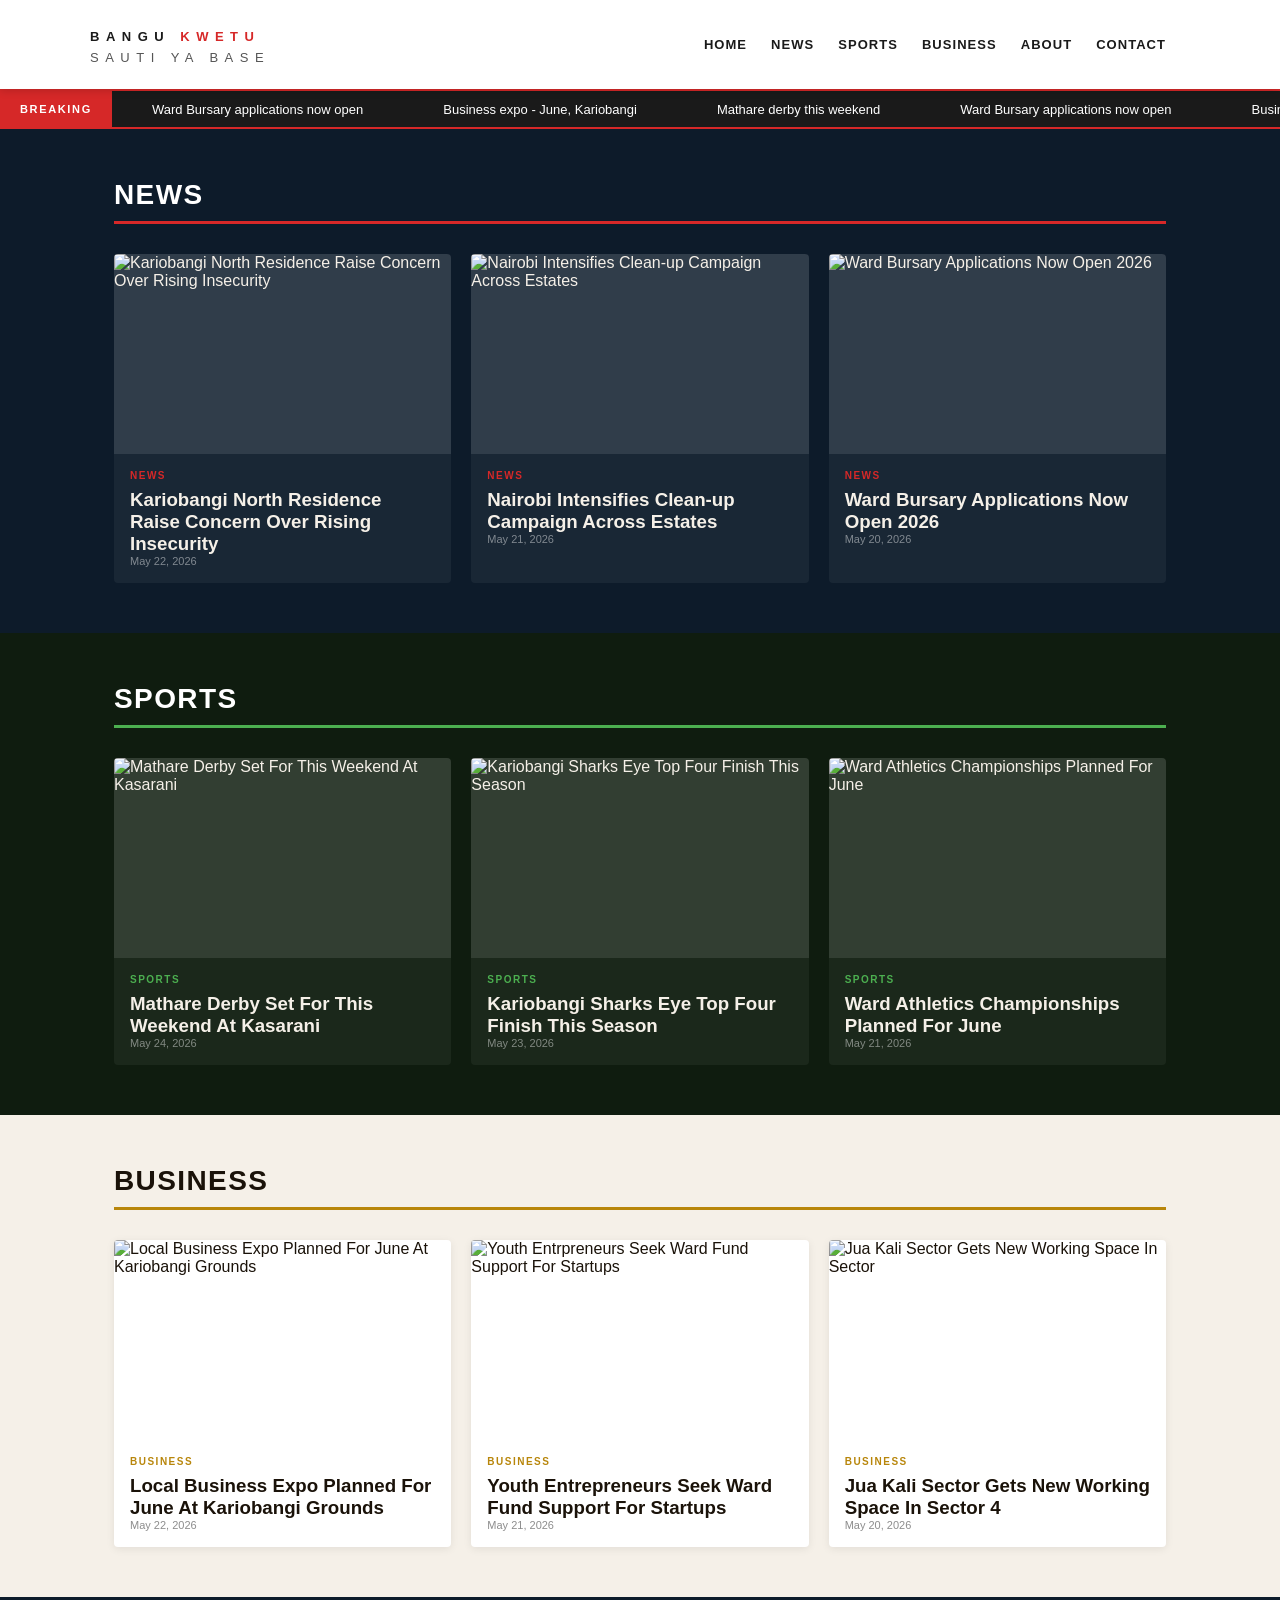
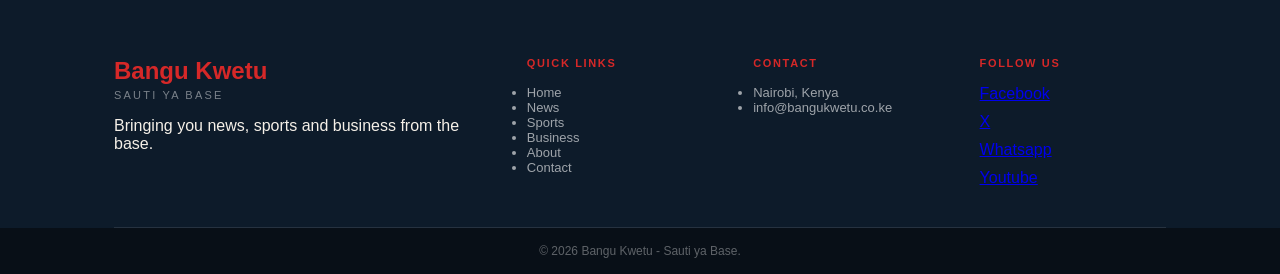
==== index.html @ c871481a "fix: ticker proper infinite scroll" ====
<!DOCTYPE html>
<html lang="en"
<head>
    <meta charset="UTF-8">
    <meta name="viewport" content="width=device-width, initial-scale=1.0">
    <title>Bangu Kwetu - Sauti ya Base</title>
    <link rel="preconnect" href="https://fonts.googleapsis.com">
    <link rel="preconnect" href="https://fonts.gstatic" crossorigin>
    <link href="https://fonts.google.com/css2?family=oswald:wght@400;600;700&family=IBM+plex+sans:wght@400;500;600&display=swap" rel="stylesheet">

    <link rel="stylesheet" href="style.css">
</head>
<body>
    <!-- HEADER -->
     <header class="bk-header">
        <div class="bk-container">
            <div class="bk-logo">
                <h1><span class="bk-logo-black">Bangu </span><span class="bk-logo-red">Kwetu</span></h1>
                <span class="bk-tagline">Sauti ya Base</span>
            </div>
            <button class="bk-hamburger" id="bk-hamburger">&#9776;</button>
            <nav class="bk-nav">
                <a href="#home">Home</a>
                <a href="#news">News</a>
                <a href="#sports">Sports</a>
                <a href="#business">Business</a>
                <a href="#about">About</a>
                <a href="#contact">Contact</a>
            </nav>
    </div>
        </header>
        <!-- TICKER -->
         <div id="bk-ticker-bar">
            <div id="bk-ticker-label">BREAKING</div>
            <div id="bk-ticker-track">
                <div id="bk-ticker-inner">
                    <span class="bk-tick-item"=>Ward Bursary applications now open</span>
                    <span class="bk-tick-item"=>Business expo - June, Kariobangi</span>
                    <span class="bk-tick-item"=>Mathare derby this weekend</span>
                </div>
            </div>
        </div>
        <!-- NEWS SECTION -->
         <section id="news" class="bk-section bk-section--news">
            <div class="bk-container">
                <h2 class="bk-section-title">News</h2>
                <div class="bk-card-grid">
                    <article class="bk-card">
                        <div class="bk-card-image">
                            <img src="images/news-1.jpg" alt="Kariobangi North Residence Raise Concern Over Rising Insecurity">
                        </div>   
                        <div class="bk-card-body">
                            <span class="bk-card-cat">News</span>
                            <h3 class="bk-card-title">Kariobangi North Residence Raise Concern Over Rising Insecurity</h3>
                            <p class="bk-card-date">May 22, 2026</p>
                        </div>
                    </article>
                    <article class="bk-card">
                        <div class="bk-card-image">
                            <img src="images/news-2.jpg" alt="Nairobi Intensifies Clean-up Campaign Across Estates">
                        </div>   
                        <div class="bk-card-body">
                            <span class="bk-card-cat">News</span>
                            <h3 class="bk-card-title">Nairobi Intensifies Clean-up Campaign Across Estates</h3>
                            <p class="bk-card-date">May 21, 2026</p>
                        </div>
                    </article>
                        <article class="bk-card">
                            <div class="bk-card-image">
                                <img src="images/news-3.jpg" alt="Ward Bursary Applications Now Open 2026">
                            </div>   
                            <div class="bk-card-body">
                                <span class="bk-card-cat">News</span>
                                <h3 class="bk-card-title">Ward Bursary Applications Now Open 2026</h3>
                                <p class="bk-card-date">May 20, 2026</p>
                            </div>
                        </article>
                    </div>
                </div>
            </section>
            <!-- SPORTS SECTION -->
            <section id="sports" class="bk-section bk-section--sports">
                <div class="bk-container">
                    <h2 class="bk-section-title">Sports</h2>
                    <div class="bk-card-grid">
                     <article class="bk-card">
                        <div class="bk-card-image">
                           <img src="images/sports-1.jpg" alt="Mathare Derby Set For This Weekend At Kasarani">
                        </div>    
                        <div class="bk-card-body">
                            <span class="bk-card-cat">Sports</span>
                            <h3 class="bk-card-title">Mathare Derby Set For This Weekend At Kasarani</h3>
                            <p class="bk-card-date">May 24, 2026</p>
                        </div>
                    </article>
                            <article class="bk-card">
                                <div class="bk-card-image">
                                    <img src="images/sports-2.jpg" alt="Kariobangi Sharks Eye Top Four Finish This Season">
                                </div>    
                                <div class="bk-card-body">
                                    <span class="bk-card-cat">Sports</span>
                                    <h3 class="bk-card-title">Kariobangi Sharks Eye Top Four Finish This Season</h3>
                                    <p class="bk-card-date">May 23, 2026</p>
                                </div>
                            </article>
                                <article class="bk-card">
                                    <div class="bk-card-image">
                                        <img src="images/sports-3.jpg" alt="Ward Athletics Championships Planned For June">
                                    </div>    
                                    <div class="bk-card-body">
                                        <span class="bk-card-cat">Sports</span>
                                        <h3 class="bk-card-title">Ward Athletics Championships Planned For June</h3>
                                        <p class="bk-card-date">May 21, 2026</p>
                                    </div>
                                </article>
                            </div>
                        </div>
                    </section>
                    <!-- BUSINESS SECTION -->
                    <section id="business" class="bk-section bk-section--business">
                        <div class="bk-container">
                            <h2 class="bk-section-title">Business</h2>
                            <div class="bk-card-grid">
                                <article class="bk-card">
                                    <div class="bk-card-image">
                                        <img src="images/business-1.jpg" alt="Local Business Expo Planned For June At Kariobangi Grounds">
                                    </div>    
                                    <div class="bk-card-body">
                                        <span class="bk-card-cat">Business</span>
                                        <h3 class="bk-card-title">Local Business Expo Planned For June At Kariobangi Grounds</h3>
                                        <p class="bk-card-date">May 22, 2026</p>
                                    </div>
                                </article>
                                <article class="bk-card">
                                    <div class="bk-card-image">
                                        <img src="images/business-2.jpg" alt="Youth Entrpreneurs Seek Ward Fund Support For Startups">
                                    </div>    
                                    <div class="bk-card-body">
                                        <span class="bk-card-cat">Business</span>
                                        <h3 class="bk-card-title">Youth Entrepreneurs Seek Ward Fund Support For Startups</h3>
                                        <p class="bk-card-date">May 21, 2026</p>
                                    </div>
                                </article>
                                <article class="bk-card">
                                    <div class="bk-card-image">
                                        <img src="images/business-3.jpg" alt="Jua Kali Sector Gets New Working Space In Sector">
                                    </div>    
                                    <div class="bk-card-body">
                                        <span class="bk-card-cat">Business</span>
                                        <h3 class="bk-card-title">Jua Kali Sector Gets New Working Space In Sector 4</h3>
                                        <p class="bk-card-date">May 20, 2026</p>
                                    </div>
                                </article>
                            </div>
                        <div>
                    </section>
                    <!-- F00TER -->
                    <footer class="bk-footer">
                        <div class="bk-container">
                            <div class="bk-footer-grid">
                                <div class="bk-footer-col">
                                    <h3 class="bk-footer-logo">Bangu Kwetu</h3>
                                    <p class="bk-footer-tagline">Sauti ya Base</p>
                                    <p class="bk-footer-about">Bringing you news, sports and business from the base.</p>
                                </div>
                                <div class="bk-footer-col">
                                    <h4 class="bk-footer-heading">Quick Links</h4>
                                    <ul class="bk-footer-links">
                                        <li><a href="#">Home</a></li>
                                        <li><a href="#">News</a></li>
                                        <li><a href="#">Sports</a></li>
                                        <li><a href="#">Business</a></li>
                                        <li><a href="#">About</a></li>
                                        <li><a href="#">Contact</a></li>
                                    </ul>
                                    </div>
                                    <div class="bk-footer-col">
                                        <h4 class="bk-footer-heading">Contact</h4>
                                        <ul class="bk-footer-links">
                                            <li>Nairobi, Kenya</li>
                                            <li>info@bangukwetu.co.ke</li>
                                        <ul>
                                    </div>
                                    <div class="bk-footer-col">
                                        <h4 class="bk-footer-heading">Follow Us</h4>
                                        <div class="bk-social-links">
                                            <a href="#" class="bk-social">Facebook</a>
                                            <a href="#" class="bk-social">X</a>
                                            <a href="#" class="bk-social">Whatsapp</a>
                                            <a href="#" class="bk-social">Youtube</a>
                                        </div>
                                    </div>
                                </div>
                            </div>
                            <div class="bk-footer-bottom">
                                <div class="bk-container">
                                    <p>&copy; 2026 Bangu Kwetu - Sauti ya Base.</p>
                                </div>
                            </div>
                        </footer>
                        <script>
                        const btn = document.getElementById('bk-hamburger');
                        const nav = document.querySelector('.bk-nav');
                        btn.addEventListener('click', function() {
                            nav.classList.toggle('active');
                        });
                        nav.querySelectorAll('a').forEach(function(link) {
                            link.addEventListener('click', function() {
                                nav.classList.remove('active');
                            });
                        });          
                        </script>
                        <script>
                            const inner = document.getElementById('bk-ticker-inner');
                            inner.innerHTML = inner.innerHTML + inner.innerHTML;
                        </script>
                    </body>
                 </html>
---- style.css ----
* {
    margin: 0;
    padding: 0;
    box-sizing: border-box;
}
body {
    font-family: 'IBM Plex Sans', sans-serif;
    color: #1a1a1a;
}
.bk-container {
    max-width: 1100px;
    margin: 0 auto;
    padding: 0 24px;
}
/* HEADER */
.bk-header {
    background: #ffffff;
    padding: 16px 0 !important;
    padding-left: 0 !important;
    position: sticky;
    top: 0;
    z-index: 100;
    box-shadow: 0 2px 8px rgba(0,0,0,0.15);
    width: 100%;
    min-height: 80px;
}
.bk-header .bk-container {
    display: flex !important;
    flex-direction: row;
    justify-content: space-between !important;
    align-items: center !important;
    width: 100% !important;
    padding-left: 0 !important; 
}
.bk-logo {
    display: flex;
    flex-direction: column;
    align-items: flex-start;
}
.bk-logo h1 {
    font-size: 28px;
    font-weight: 900;
    letter-spacing: 0.02em; 
    font-family: 'Oswald', sans-serif;
    white-space: nowrap;
}
.bk-logo h1 span {
    display: inline;
}
.bk-logo h1 .bk-logo-black {
    color: #1a1a1a;
}
.bk-logo h1 .bk-logo-red {
    color: #D62828
}
.bk-logo span {
    font-size: 13px;
    letter-spacing: 0.5em;
    text-transform: uppercase;
    color: #555555;
    display: block;
    margin-top: 2px;
    margin-bottom: 8px;
}
.bk-nav {
    display: flex;
    gap: 24px;
}
.bk-nav a {
    text-decoration: none;
    color: #1a1a1a;
    font-size: 13px;
    font-weight: 600;
    text-transform: uppercase;
    letter-spacing: 0.08em;
}
.bk-nav a:hover {
    color: #D62828;
}
.bk-hamburger {
    display: none;
    color: #D62828;
}
/* TICKER */
#bk-ticker-bar {
    display: flex;
    align-items: stretch;
    height: 40px;
    background: #1a1a1a;
    border-top: 2px solid #D62828;
    border-bottom: 2px solid #D62828;
    overflow: hidden;
    position: relative;
    max-width: 100vw;  
}
#bk-ticker-label {
    flex-shrink: 0;
    display: flex;
    align-items: center;
    padding: 0 20px;
    background: #D62828;
    color: #ffffff;
    font-size: 11px;
    font-weight: 900;
    letter-spacing: 0.15em;

    text-transform: uppercase;
}
#bk-ticker-track {
    flex: 1;
    overflow: hidden;
    min-width: 0;
}
#bk-ticker-inner {
    display: flex;
    align-items: center;
    height: 100%;
    white-space: nowrap;
    will-change: transform;
    animation: bk-scroll 20s linear infinite;
}
.bk-tick-item {
    color: #ffffff;
    font-size: 13px;
    padding: 0 40px;
}
@keyframes bk-scroll {
    from { transform: translateX(0); }
    to { transform: translateX(-100%); }
}
/* SECTIONS */
.bk-section {
    padding: 50px 0;
}
.bk-section-title {
    font-size: 28px;
    font-weight: 700;
    text-transform: uppercase;
    letter-spacing: 0.05em;
    margin-bottom: 30px;
    padding-bottom: 10px;
    border-bottom: 3px solid #D62828;
    color: #ffffff;
    font-family: 'Oswald', sans-serif;
}
/* NEWS */
.bk-section--news  {
    background: #0D1B2A;
    color: #F5F0E8;
}
/* SPORTS */
.bk-section--sports {
    background: #0F1C0F;
    color: #F5F0E8;
}
.bk-section--sports .bk-section-title {
    border-bottom: 3px solid #4CAF50;
}
.bk-section--sports .bk-card-cat {
    color: #4CAF50;
}
/* BUSINESS */
.bk-section--business {
    background: #F5F0E8;
    color: #1A1209;
}
.bk-section--business .bk-section-title {
    border-bottom: 3px solid #B8860B;
    color: #1A1209;
}
.bk-section--business .bk-card-cat {
    color: #B8860B;
}
.bk-section--business .bk-card-title {
    color: #1A1209;
}
 .bk-section--business .bk-card-date {
    color: rgba(0,0,0,0.45);
 }
 .bk-section--business .bk-card {
    background: #ffffff;
    box-shadow: 0 2px 8px rgba(0,0,0,0.08);
 }
 /* CARDS */
 .bk-card-grid {
    display: grid;
    grid-template-columns:  repeat(3, 1fr);
    gap: 20px;
 }
 .bk-card {
    background: rgba(255,255,255,0.05);
    border-radius: 4px;
    overflow: hidden;
    transition: transform 0.2s ease;
 }
 .bk-card:hover {
    transform: translate(-4px);
 }
 .bk-card-image {
    height:160px;
    background: rgba(255,255,255,0.1);
    overflow: hidden;
 }
 .bk-card-image {
    width: 100%;
    height: 200px;
    object-fit: cover;
    display: block;
 }
 
 .bk-card-body {
    padding: 16px;
 }
 .bk-card-cat {
    font-size: 10px;
    font-weight: 700;
    letter-spacing: 0.15em;
    text-transform: uppercase;
    color: #D62828;
    display: block;
    margin-bottom: 8px;
 }
 .bk-card-date {
    font-size: 11px;
    color: rgba(255,255,255,0.45);
 }
 body {
    font-family: 'IBM Plex Sans', sans-serif;
    color: #1a1a1a;
    overflow-x: hidden;
 }
 /* FOOTER */
 .bk-footer {
    background: #0D1B2A;
    color: #F5F0E8;
    padding: 60px 0 0;
 }
 .bk-footer-grid {
    display: grid;
    grid-template-columns: 2fr 1fr 1fr 1fr;
    gap: 40px;
    padding-bottom: 40px;
    border-bottom: 1px solid rgba(255,255,255,0.1);
 }
 .bk-footer-logo {
    font-size: 24px;
    font-weight: 900;
    color: #D62828;
    margin-bottom: 4px;
    font-family: 'Oswald', sans-serif;
 }
 .bk-footer-tagline {
    font-size: 11px;
    letter-spacing: 0.2em;
    text-transform: uppercase;
    color: rgba(255,255,255,0.45);
    margin-bottom: 16px;
 }
 .bk-footer-heading {
    font-size: 11px;
    font-weight: 700;
    letter-spacing: 0.15em;
    text-transform: uppercase;
    color: #D62828;
    margin-bottom: 16px;
 }
 bk-footer-links {
    list-style: none;
    display: flex;
    flex-direction: column;
    gap: 10px;
 }
 .bk-footer-links li {
    font-size: 13px;
    color: rgba(255,255,255,0.6);
 }
 .bk-footer-links a {
    text-decoration: none;
    color: rgba(255,255,255,0.6);
 }
 .bk-footer-links a:hover {
    color:  #D62828;
 }
 .bk-social-links {
    display: flex;
    flex-direction: column;
    gap: 10px;
    margin-top: 16px;
 }
 .bk-social:hover {
    color: #D62828;
 }
 .bk-footer-bottom {
    background: #080f17;
    padding: 16px 0;
 }
 .bk-footer-bottom p {
    font-size: 12px;
    color: rgba(255,255,255,0.35);
    text-align: center;
 }
 /* MOBILE */
 @media (max-width: 768px) {
    .bk-header .bk-container {
        flex-direction: row !important;
        align-items: center !important;
        flex-wrap: wrap !important;
        gap: 0 !important;
    }
    .bk-logo {
        align-items: flex-start;
    }
    .bk-hamburger {
        display: block;
        background: none;
        border: none;
        font-size: 24px;
        cursor: pointer;
        margin-left: auto;
        padding: 4px 12px;
        color: #D62828;
    }
    .bk-nav {
        display: none;
        width: 100%;
        flex-wrap: wrap;
        gap: 12px;
        transition: all 0.3s ease;
    }
    .bk-nav.active {
        display: flex !important;
        flex-direction: column;
        padding: 12px 0 12px 16px;
        gap: 16px;
        background: #ffffff;
        width: 100%;
    }
    .bk-container {
        padding: 0 16px !important;
        width: 100%;
    }
    #bk-ticker-bar  {
        width: 100vw;
        max-width: 100%;
        overflow: hidden;
    }
    #bk-ticker-track {
        overflow: hidden;
        max-width: 100%;
    }
    #bk-ticker-inner {
        animation-duration: 12s;
        will-change: transform;
    }
    .bk-tick-item {
        font-size: 11px;
        padding: 0 15px;
    }
    html, body {
        overflow-x: hidden;
        width: 100%;
    }
    .bk-header {
        padding-left: 0 !important;
        padding-right: 0 !important;
    }
    .bk-container {
        padding: 0 16px !important;
        width: 100% !important;
        box-sizing: border-box !important;
    }
    .bk-card-grid {
        grid-template-columns: 1fr;
    }
    .bk-footer-grid {
        grid-template-columns: 1fr;
    }
    .bk-section-titles {
        font-size: 22px;
    }
}
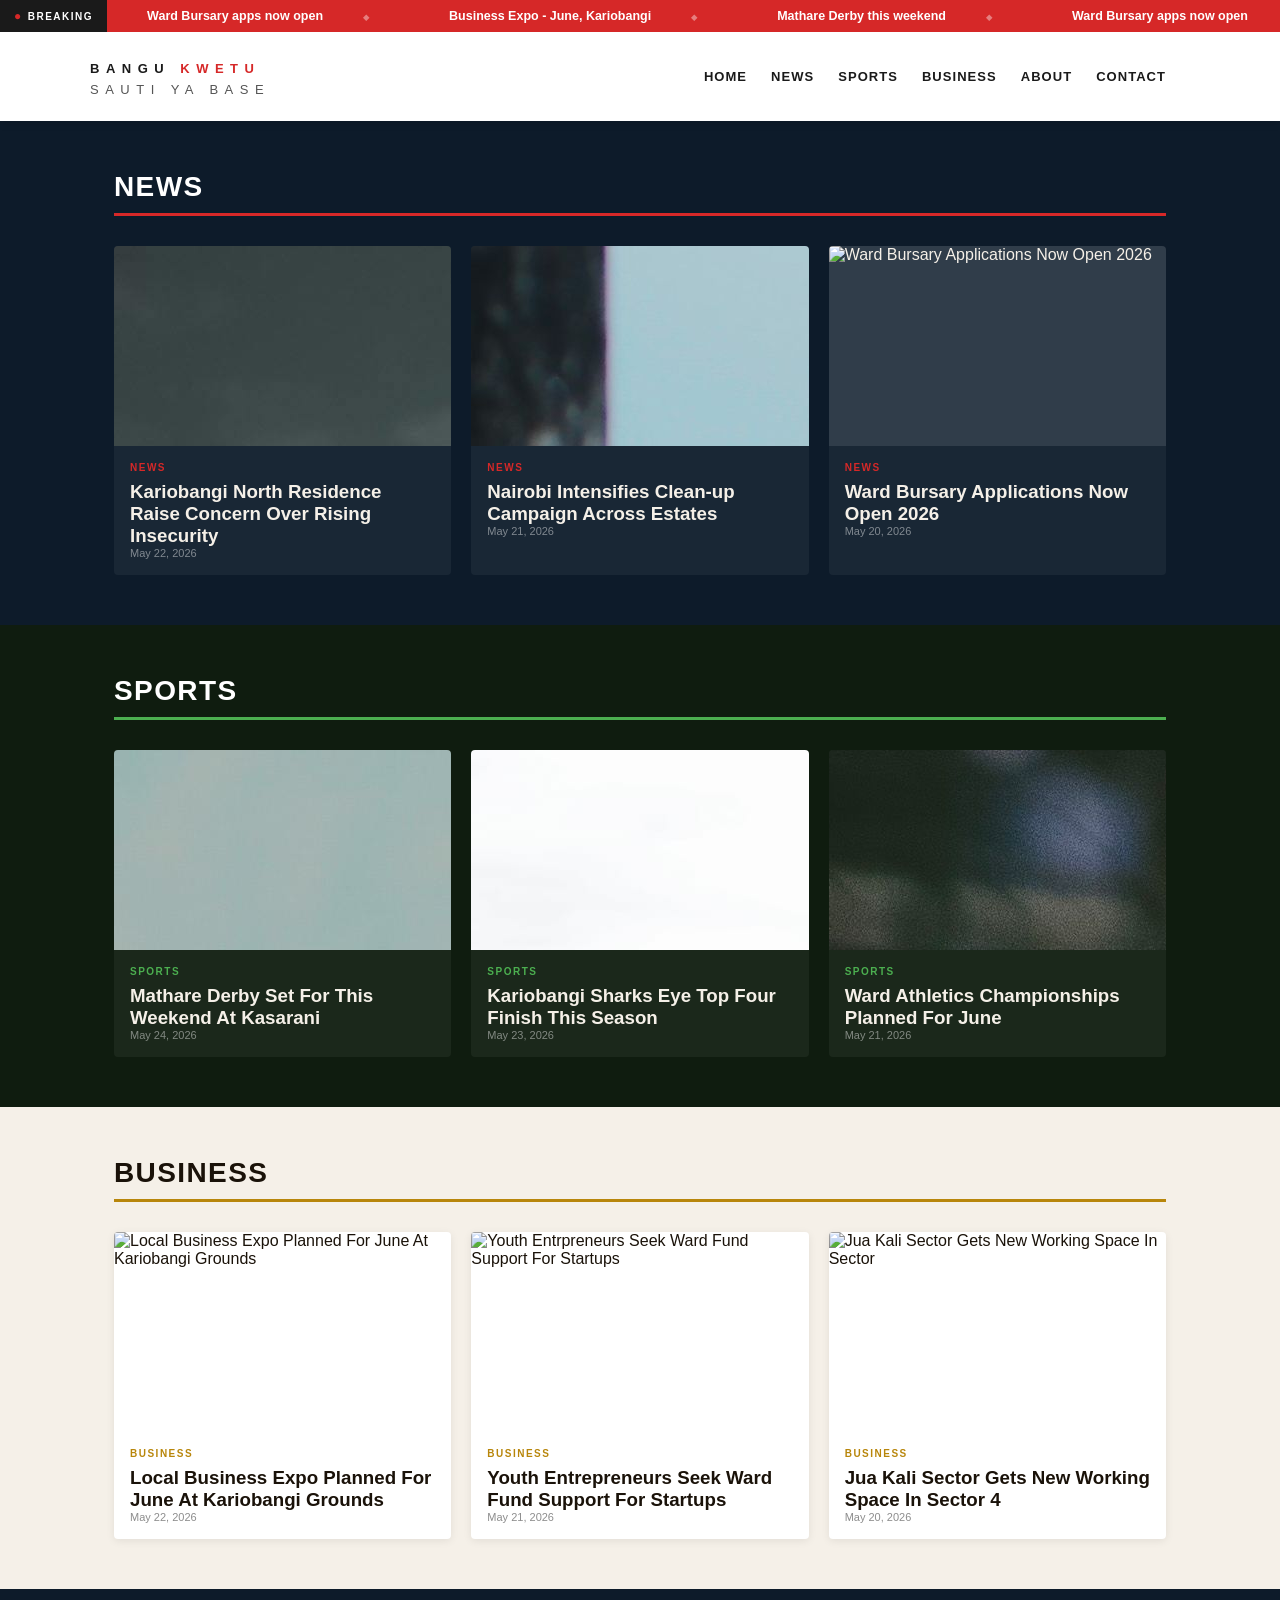
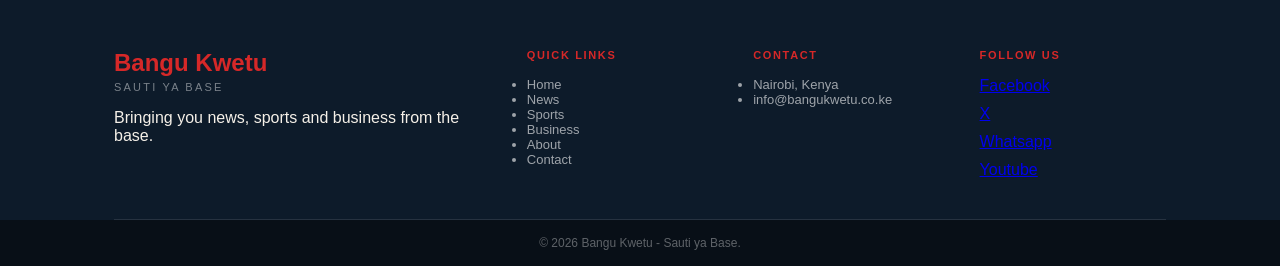
==== commit 24f5411d: "Move ticker above header, fix scroll animation" ====
--- a/index.html
+++ b/index.html
@@ -11,6 +11,22 @@
     <link rel="stylesheet" href="style.css">
 </head>
 <body>
+    <!-- TICKER -->
+<div id="bk-ticker-bar">
+    <div id="bk-ticker-label">
+        <span id="bk-ticker-dot">●</span> BREAKING
+    </div>
+    <div id="bk-ticker-track">
+        <div id="bk-ticker-inner">
+            <span class="bk-tick-item">Ward Bursary apps now open</span>
+            <span class="bk-tick-item">Business Expo - June, Kariobangi</span>
+            <span class="bk-tick-item">Mathare Derby this weekend</span>
+            <span class="bk-tick-item">Ward Bursary apps now open</span>
+            <span class="bk-tick-item">Business Expo - June, Kariobangi</span>
+            <span class="bk-tick-item">Mathare Derby this weekend</span>
+        </div>
+    </div>
+</div>
     <!-- HEADER -->
      <header class="bk-header">
         <div class="bk-container">
@@ -29,17 +45,6 @@
             </nav>
     </div>
         </header>
-        <!-- TICKER -->
-         <div id="bk-ticker-bar">
-            <div id="bk-ticker-label">BREAKING</div>
-            <div id="bk-ticker-track">
-                <div id="bk-ticker-inner">
-                    <span class="bk-tick-item"=>Ward Bursary applications now open</span>
-                    <span class="bk-tick-item"=>Business expo - June, Kariobangi</span>
-                    <span class="bk-tick-item"=>Mathare derby this weekend</span>
-                </div>
-            </div>
-        </div>
         <!-- NEWS SECTION -->
          <section id="news" class="bk-section bk-section--news">
             <div class="bk-container">
@@ -210,10 +215,6 @@
                             });
                         });          
                         </script>
-                        <script>
-                            const inner = document.getElementById('bk-ticker-inner');
-                            inner.innerHTML = inner.innerHTML + inner.innerHTML;
-                        </script>
                     </body>
                  </html>
 
--- a/style.css
+++ b/style.css
@@ -18,7 +18,7 @@
     padding: 16px 0 !important;
     padding-left: 0 !important;
     position: sticky;
-    top: 0;
+    top: 32px;
     z-index: 100;
     box-shadow: 0 2px 8px rgba(0,0,0,0.15);
     width: 100%;
@@ -84,49 +84,66 @@
 /* TICKER */
 #bk-ticker-bar {
     display: flex;
-    align-items: stretch;
-    height: 40px;
-    background: #1a1a1a;
-    border-top: 2px solid #D62828;
-    border-bottom: 2px solid #D62828;
+    align-items: center;
+    height: 32px;
+    background: #D62828;
     overflow: hidden;
-    position: relative;
-    max-width: 100vw;  
+    position: sticky;
+    top: 0;
+    z-index: 200;
+    width: 100%;
 }
 #bk-ticker-label {
     flex-shrink: 0;
     display: flex;
     align-items: center;
-    padding: 0 20px;
-    background: #D62828;
+    gap: 5px;
+    padding: 0 14px;
+    background: #1a1a1a;
     color: #ffffff;
-    font-size: 11px;
+    font-size: 10px;
     font-weight: 900;
     letter-spacing: 0.15em;
-
-    text-transform: uppercase;
+    text-transform: uppercase;
+    height: 100%;
+    white-space: nowrap;
+}
+#bk-ticker-dot {
+    color: #D62828;
+    font-size: 12px;
 }
 #bk-ticker-track {
     flex: 1;
     overflow: hidden;
-    min-width: 0;
+    height: 100%;
+    display: flex;
+    align-items: center;
 }
 #bk-ticker-inner {
-    display: flex;
+    display: inline-flex;
     align-items: center;
-    height: 100%;
     white-space: nowrap;
-    will-change: transform;
-    animation: bk-scroll 20s linear infinite;
+    animation: bk-scroll 25s linear infinite;
+}
+#bk-ticker-inner:hover {
+    animation-play-state: paused;
 }
 .bk-tick-item {
+    display: inline-block;
     color: #ffffff;
-    font-size: 13px;
+    font-size: 12.5px;
+    font-weight: 600;
     padding: 0 40px;
+}
+.bk-tick-item::after {
+    content: '◆';
+    margin-left: 40px;
+    opacity: 0.4;
+    font-size: 8px;
 }
 @keyframes bk-scroll {
     from { transform: translateX(0); }
-    to { transform: translateX(-100%); }
+    to   { transform: translateX(-50%); }
 }
 /* SECTIONS */
 .bk-section {
@@ -339,23 +356,6 @@
         padding: 0 16px !important;
         width: 100%;
     }
-    #bk-ticker-bar  {
-        width: 100vw;
-        max-width: 100%;
-        overflow: hidden;
-    }
-    #bk-ticker-track {
-        overflow: hidden;
-        max-width: 100%;
-    }
-    #bk-ticker-inner {
-        animation-duration: 12s;
-        will-change: transform;
-    }
-    .bk-tick-item {
-        font-size: 11px;
-        padding: 0 15px;
-    }
     html, body {
         overflow-x: hidden;
         width: 100%;
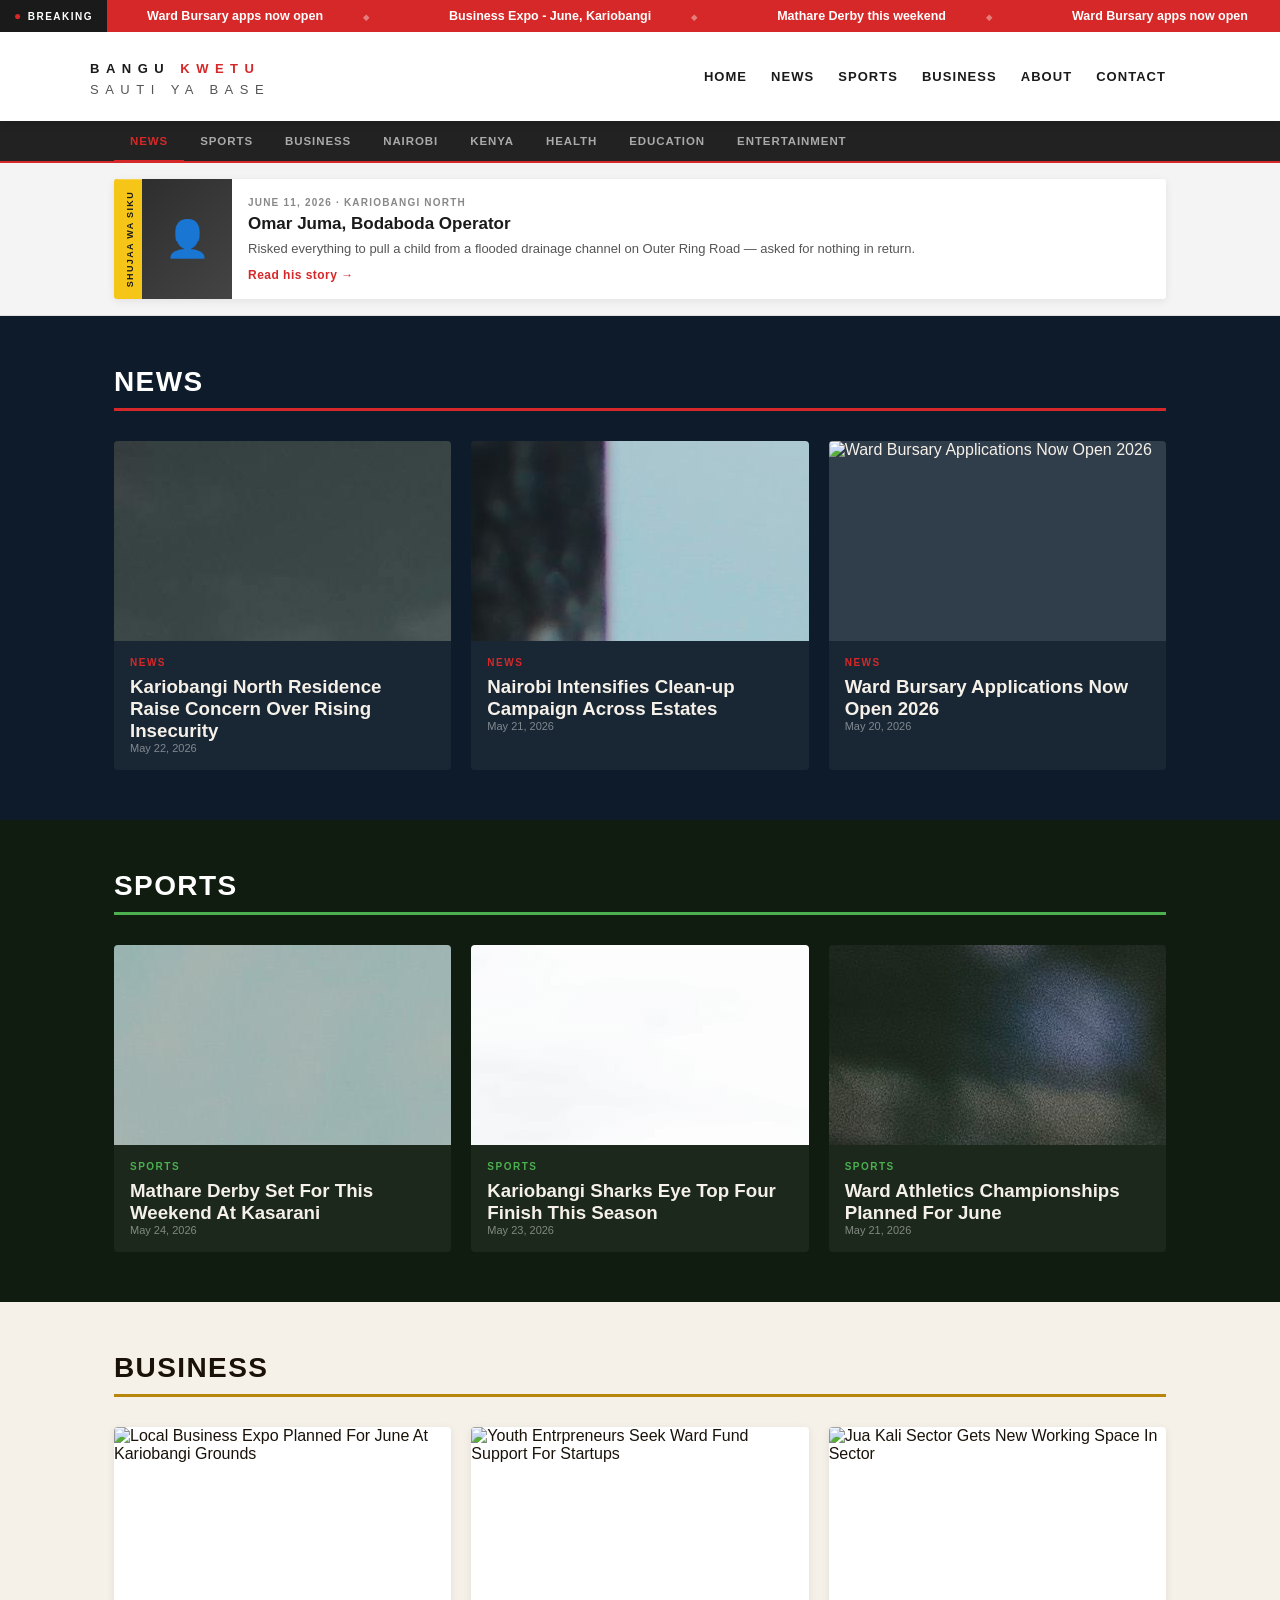
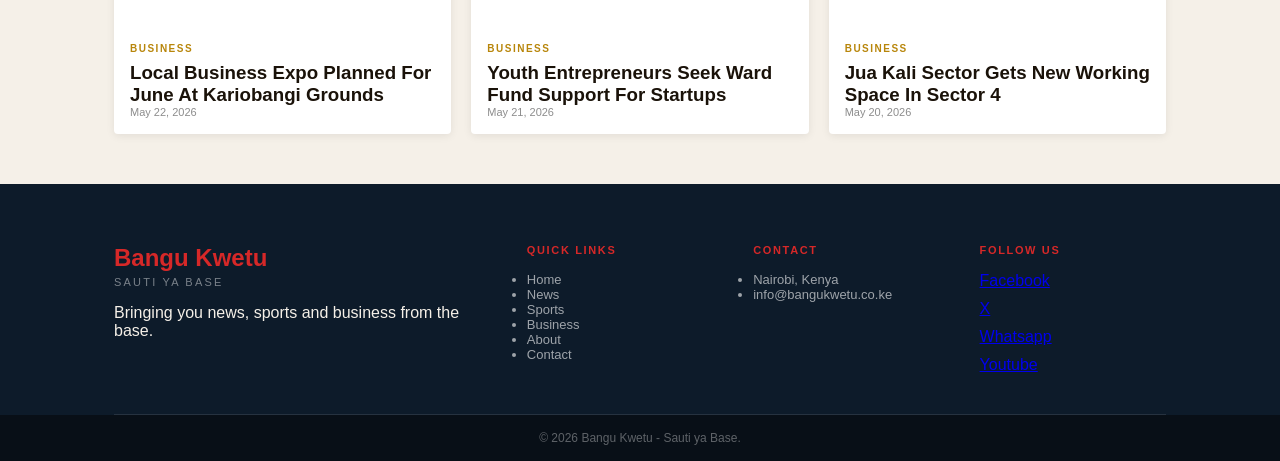
==== commit f7b6778a: "Add category nav and Shujaa wa Siku section" ====
--- a/index.html
+++ b/index.html
@@ -45,6 +45,36 @@
             </nav>
     </div>
         </header>
+        <!-- CATEGORY NAV -->
+<nav id="bk-cat-nav">
+    <div class="bk-container">
+        <div id="bk-cat-nav-inner">
+            <a href="#news" class="bk-cat-link active">News</a>
+            <a href="#sports" class="bk-cat-link">Sports</a>
+            <a href="#business" class="bk-cat-link">Business</a>
+            <a href="#news" class="bk-cat-link">Nairobi</a>
+            <a href="#news" class="bk-cat-link">Kenya</a>
+            <a href="#news" class="bk-cat-link">Health</a>
+            <a href="#news" class="bk-cat-link">Education</a>
+            <a href="#news" class="bk-cat-link">Entertainment</a>
+        </div>
+    </div>
+</nav>
+<!-- SHUJAA WA SIKU -->
+<div id="bk-shujaa-section">
+    <div class="bk-container">
+        <div id="bk-shujaa-card">
+            <div id="bk-shujaa-badge">Shujaa wa Siku</div>
+            <div id="bk-shujaa-avatar">👤</div>
+            <div id="bk-shujaa-body">
+                <span id="bk-shujaa-eyebrow">June 11, 2026 · Kariobangi North</span>
+                <h3 id="bk-shujaa-name">Omar Juma, Bodaboda Operator</h3>
+                <p id="bk-shujaa-desc">Risked everything to pull a child from a flooded drainage channel on Outer Ring Road — asked for nothing in return.</p>
+                <a href="#" id="bk-shujaa-link">Read his story →</a>
+            </div>
+        </div>
+    </div>
+</div>
         <!-- NEWS SECTION -->
          <section id="news" class="bk-section bk-section--news">
             <div class="bk-container">
--- a/style.css
+++ b/style.css
@@ -379,6 +379,154 @@
         font-size: 22px;
     }
 }
+/* CATEGORY NAV */
+#bk-cat-nav {
+    background: #222222;
+    border-bottom: 2px solid #D62828;
+    position: sticky;
+    top: 112px;
+    z-index: 90;
+    transition: transform 0.3s ease, opacity 0.3s ease;
+    width: 100%;
+}
+#bk-cat-nav.hidden {
+    transform: translateY(-100%);
+    opacity: 0;
+    pointer-events: none;
+}
+#bk-cat-nav-inner {
+    display: flex;
+    align-items: center;
+    overflow-x: auto;
+    scrollbar-width: none;
+    height: 40px;
+    gap: 0;
+}
+#bk-cat-nav-inner::-webkit-scrollbar {
+    display: none;
+}
+.bk-cat-link {
+    color: #aaaaaa;
+    font-size: 11.5px;
+    font-weight: 700;
+    letter-spacing: 0.08em;
+    text-transform: uppercase;
+    text-decoration: none;
+    padding: 0 16px;
+    height: 40px;
+    display: flex;
+    align-items: center;
+    white-space: nowrap;
+    border-bottom: 2px solid transparent;
+    margin-bottom: -2px;
+    transition: color 0.2s, border-color 0.2s;
+    font-family: 'Oswald', sans-serif;
+}
+.bk-cat-link:hover {
+    color: #ffffff;
+}
+.bk-cat-link.active {
+    color: #D62828;
+    border-bottom-color: #D62828;
+}
+
+/* SHUJAA WA SIKU */
+#bk-shujaa-section {
+    background: #f4f4f4;
+    padding: 16px 0;
+    border-bottom: 1px solid #e0e0e0;
+}
+#bk-shujaa-card {
+    display: flex;
+    align-items: stretch;
+    background: #ffffff;
+    border-left: 4px solid #f5c518;
+    border-radius: 3px;
+    overflow: hidden;
+    box-shadow: 0 2px 8px rgba(0,0,0,0.08);
+    transition: box-shadow 0.2s;
+}
+#bk-shujaa-card:hover {
+    box-shadow: 0 4px 16px rgba(0,0,0,0.13);
+}
+#bk-shujaa-badge {
+    background: #f5c518;
+    color: #1a1a1a;
+    writing-mode: vertical-rl;
+    transform: rotate(180deg);
+    font-size: 9px;
+    font-weight: 800;
+    letter-spacing: 0.15em;
+    text-transform: uppercase;
+    padding: 12px 7px;
+    display: flex;
+    align-items: center;
+    justify-content: center;
+    flex-shrink: 0;
+    white-space: nowrap;
+    font-family: 'Oswald', sans-serif;
+}
+#bk-shujaa-avatar {
+    width: 90px;
+    min-height: 90px;
+    background: linear-gradient(135deg, #2e2e2e 0%, #444444 100%);
+    display: flex;
+    align-items: center;
+    justify-content: center;
+    font-size: 36px;
+    flex-shrink: 0;
+}
+#bk-shujaa-body {
+    padding: 14px 16px;
+    flex: 1;
+    display: flex;
+    flex-direction: column;
+    justify-content: center;
+    gap: 5px;
+}
+#bk-shujaa-eyebrow {
+    font-size: 10px;
+    font-weight: 700;
+    letter-spacing: 0.12em;
+    text-transform: uppercase;
+    color: #888888;
+    display: block;
+}
+#bk-shujaa-name {
+    font-size: 17px;
+    font-weight: 700;
+    color: #1a1a1a;
+    line-height: 1.25;
+    font-family: 'Oswald', sans-serif;
+}
+#bk-shujaa-desc {
+    font-size: 13px;
+    color: #555555;
+    line-height: 1.5;
+}
+#bk-shujaa-link {
+    font-size: 12px;
+    font-weight: 700;
+    color: #D62828;
+    text-decoration: none;
+    letter-spacing: 0.04em;
+    margin-top: 4px;
+    display: inline-block;
+}
+#bk-shujaa-link:hover {
+    text-decoration: underline;
+}
+
+/* CATEGORY NAV MOBILE */
+@media (max-width: 768px) {
+    #bk-cat-nav {
+        top: 112px;
+    }
+    #bk-shujaa-avatar {
+        width: 72px;
+        font-size: 28px;
+    }
+}
 
 
 
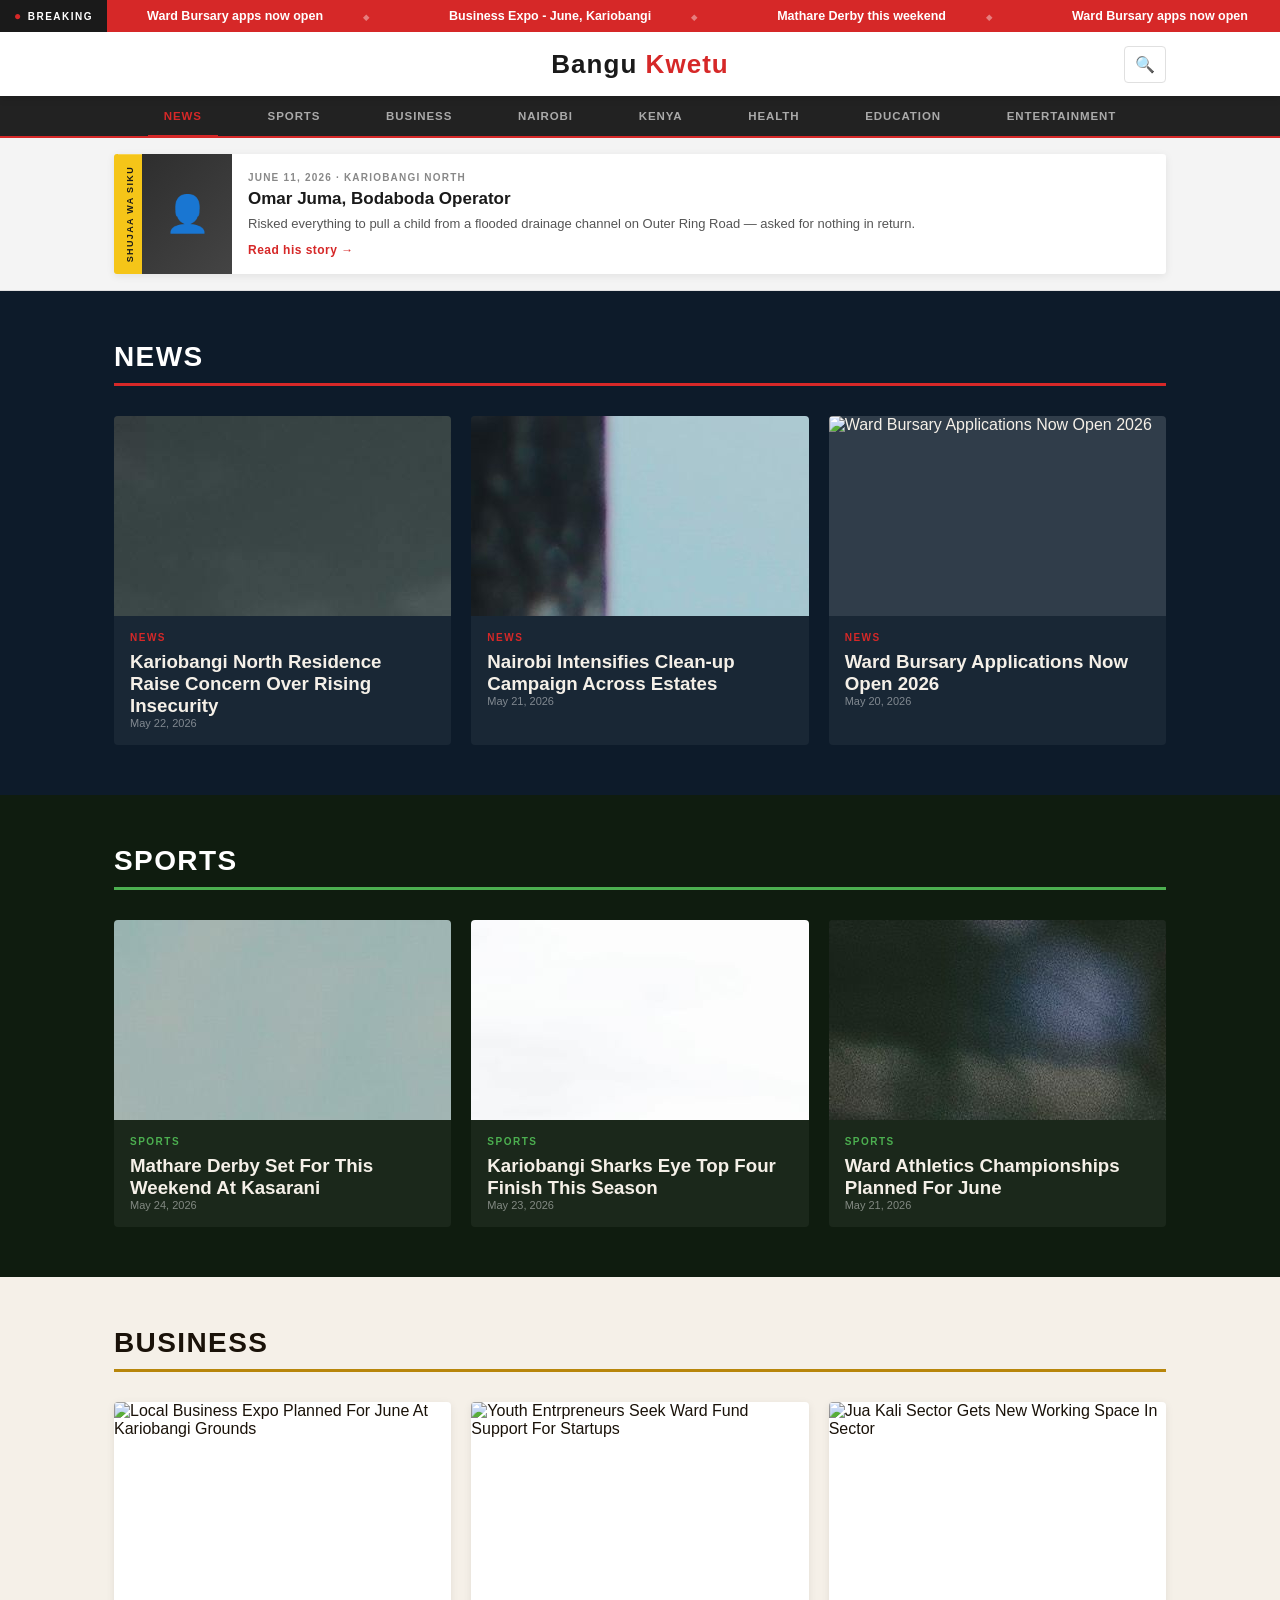
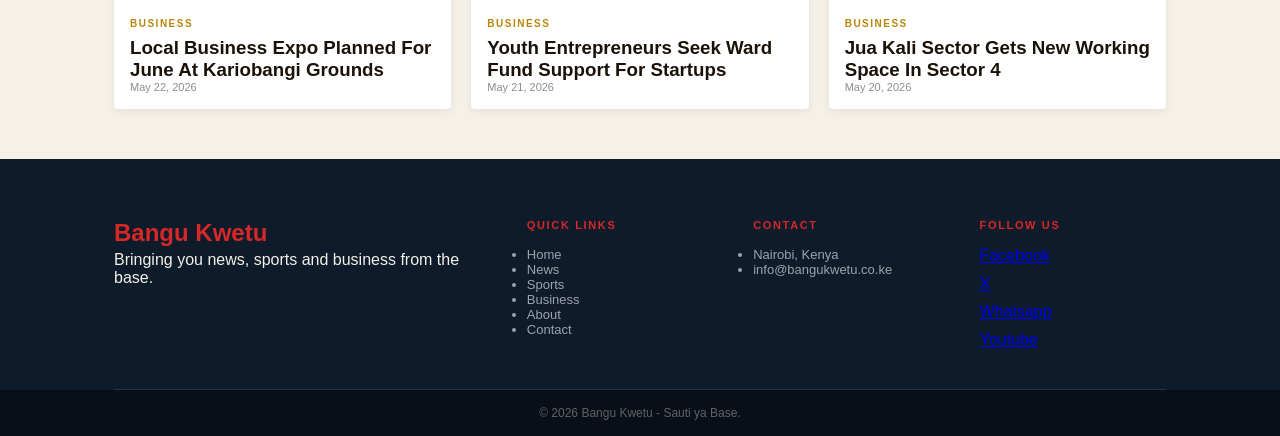
==== commit 9748cf44: "fix hamburger border divider on mobile" ====
--- a/index.html
+++ b/index.html
@@ -32,9 +32,7 @@
         <div class="bk-container">
             <div class="bk-logo">
                 <h1><span class="bk-logo-black">Bangu </span><span class="bk-logo-red">Kwetu</span></h1>
-                <span class="bk-tagline">Sauti ya Base</span>
             </div>
-            <button class="bk-hamburger" id="bk-hamburger">&#9776;</button>
             <nav class="bk-nav">
                 <a href="#home">Home</a>
                 <a href="#news">News</a>
@@ -43,8 +41,19 @@
                 <a href="#about">About</a>
                 <a href="#contact">Contact</a>
             </nav>
-    </div>
-        </header>
+         <div class="bk-header-actions">
+            <div id="bk-search-box">
+                <input type="search" id="bk-search-input" placeholder="search">
+                <button id="bk-search-close">X</button>
+            </div>     
+            <button class="bk-hamburger" id="bk-hamburger">
+                 <span></span>
+                 <span></span>
+                 <span></span>
+            </button>
+            <button class="bk-search-btn" id="bk-search-btn">🔍</button>
+        </div>
+    </header>
         <!-- CATEGORY NAV -->
 <nav id="bk-cat-nav">
     <div class="bk-container">
@@ -195,7 +204,6 @@
                             <div class="bk-footer-grid">
                                 <div class="bk-footer-col">
                                     <h3 class="bk-footer-logo">Bangu Kwetu</h3>
-                                    <p class="bk-footer-tagline">Sauti ya Base</p>
                                     <p class="bk-footer-about">Bringing you news, sports and business from the base.</p>
                                 </div>
                                 <div class="bk-footer-col">
@@ -234,19 +242,83 @@
                             </div>
                         </footer>
                         <script>
-                        const btn = document.getElementById('bk-hamburger');
-                        const nav = document.querySelector('.bk-nav');
-                        btn.addEventListener('click', function() {
-                            nav.classList.toggle('active');
-                        });
-                        nav.querySelectorAll('a').forEach(function(link) {
-                            link.addEventListener('click', function() {
-                                nav.classList.remove('active');
-                            });
-                        });          
-                        </script>
-                    </body>
-                 </html>
+// ── 1. HAMBURGER — X animation + drawer ──────────
+const hamburgerBtn = document.getElementById('bk-hamburger');
+const bkNav = document.querySelector('.bk-nav');
+
+hamburgerBtn.addEventListener('click', function() {
+    hamburgerBtn.classList.toggle('open');
+    bkNav.classList.toggle('active');
+});
+
+bkNav.querySelectorAll('a').forEach(function(link) {
+    link.addEventListener('click', function() {
+        hamburgerBtn.classList.remove('open');
+        bkNav.classList.remove('active');
+    });
+});
+
+// ── 2. SEARCH TOGGLE — inline ─────────────────────
+const searchBtn   = document.getElementById('bk-search-btn');
+const searchClose = document.getElementById('bk-search-close');
+const searchBox   = document.getElementById('bk-search-box');
+const searchInput = document.getElementById('bk-search-input');
+
+searchBtn.addEventListener('click', function() {
+    searchBox.classList.add('open');
+    searchBtn.style.display = 'none';
+    setTimeout(function() { searchInput.focus(); }, 50);
+});
+
+searchClose.addEventListener('click', function() {
+    searchBox.classList.remove('open');
+    searchBtn.style.display = '';
+    searchInput.value = '';
+});
+
+document.addEventListener('keydown', function(e) {
+    if (e.key === 'Escape') {
+        searchBox.classList.remove('open');
+        searchBtn.style.display = '';
+        searchInput.value = '';
+        hamburgerBtn.classList.remove('open');
+        bkNav.classList.remove('active');
+    }
+});
+
+// ── 3. SMART STICKY CATEGORY NAV ─────────────────
+const catNav = document.getElementById('bk-cat-nav');
+let lastScrollY = window.scrollY;
+let ticking = false;
+
+window.addEventListener('scroll', function() {
+    if (!ticking) {
+        requestAnimationFrame(function() {
+            const currentScrollY = window.scrollY;
+            if (currentScrollY > lastScrollY && currentScrollY > 150) {
+                catNav.classList.add('hidden');
+            } else {
+                catNav.classList.remove('hidden');
+            }
+            lastScrollY = currentScrollY;
+            ticking = false;
+        });
+        ticking = true;
+    }
+});
+
+// ── 4. ACTIVE CATEGORY LINK ──────────────────────
+document.querySelectorAll('.bk-cat-link').forEach(function(link) {
+    link.addEventListener('click', function() {
+        document.querySelectorAll('.bk-cat-link').forEach(function(l) {
+            l.classList.remove('active');
+        });
+        link.classList.add('active');
+    });
+});
+</script>
+  </body>
+     </html>
 
 
                                  
--- a/style.css
+++ b/style.css
@@ -15,71 +15,74 @@
 /* HEADER */
 .bk-header {
     background: #ffffff;
-    padding: 16px 0 !important;
-    padding-left: 0 !important;
     position: sticky;
     top: 32px;
     z-index: 100;
     box-shadow: 0 2px 8px rgba(0,0,0,0.15);
     width: 100%;
-    min-height: 80px;
 }
 .bk-header .bk-container {
-    display: flex !important;
+    display: flex;
     flex-direction: row;
-    justify-content: space-between !important;
-    align-items: center !important;
-    width: 100% !important;
-    padding-left: 0 !important; 
+    justify-content: space-between;
+    align-items: center;
+    width: 100%;
+    padding: 0 24px;
+    height: 64px;
 }
 .bk-logo {
     display: flex;
     flex-direction: column;
-    align-items: flex-start;
+    align-items: center;
+    position: absolute;
+    left: 50%;
+    transform: translateX(-50%);
 }
 .bk-logo h1 {
-    font-size: 28px;
+    font-size: 26px;
     font-weight: 900;
-    letter-spacing: 0.02em; 
+    letter-spacing: 0.04em;
     font-family: 'Oswald', sans-serif;
     white-space: nowrap;
 }
-.bk-logo h1 span {
-    display: inline;
-}
 .bk-logo h1 .bk-logo-black {
     color: #1a1a1a;
 }
 .bk-logo h1 .bk-logo-red {
-    color: #D62828
-}
-.bk-logo span {
-    font-size: 13px;
-    letter-spacing: 0.5em;
-    text-transform: uppercase;
-    color: #555555;
-    display: block;
-    margin-top: 2px;
-    margin-bottom: 8px;
-}
-.bk-nav {
-    display: flex;
-    gap: 24px;
-}
-.bk-nav a {
-    text-decoration: none;
-    color: #1a1a1a;
-    font-size: 13px;
-    font-weight: 600;
-    text-transform: uppercase;
-    letter-spacing: 0.08em;
-}
-.bk-nav a:hover {
-    color: #D62828;
+    color: #D62828;
+}
+.bk-header .bk-container {
+    position: relative;
 }
 .bk-hamburger {
     display: none;
-    color: #D62828;
+    flex-direction: column;
+    justify-content: center;
+    gap: 5px;
+    background: none;
+    border: none;
+    border-right: 1px solid #e0e0e0;
+    cursor: pointer;
+    padding: 8px 10px;
+    z-index: 101;
+    flex-shrink: 0;
+}
+.bk-hamburger span {
+    display: block;
+    width: 22px;
+    height: 2px;
+    background: #1a1a1a;
+    border-radius: 1px;
+    transition: transform 0.25s ease, opacity 0.25s ease;
+}
+.bk-hamburger.open span:nth-child(1) {
+    transform: translateY(7px) rotate(45deg);
+}
+.bk-hamburger.open span:nth-child(2) {
+    opacity: 0;
+}
+.bk-hamburger.open span:nth-child(3) {
+    transform: translateY(-7px) rotate(-45deg);
 }
 /* TICKER */
 #bk-ticker-bar {
@@ -266,13 +269,6 @@
     margin-bottom: 4px;
     font-family: 'Oswald', sans-serif;
  }
- .bk-footer-tagline {
-    font-size: 11px;
-    letter-spacing: 0.2em;
-    text-transform: uppercase;
-    color: rgba(255,255,255,0.45);
-    margin-bottom: 16px;
- }
  .bk-footer-heading {
     font-size: 11px;
     font-weight: 700;
@@ -327,31 +323,6 @@
     .bk-logo {
         align-items: flex-start;
     }
-    .bk-hamburger {
-        display: block;
-        background: none;
-        border: none;
-        font-size: 24px;
-        cursor: pointer;
-        margin-left: auto;
-        padding: 4px 12px;
-        color: #D62828;
-    }
-    .bk-nav {
-        display: none;
-        width: 100%;
-        flex-wrap: wrap;
-        gap: 12px;
-        transition: all 0.3s ease;
-    }
-    .bk-nav.active {
-        display: flex !important;
-        flex-direction: column;
-        padding: 12px 0 12px 16px;
-        gap: 16px;
-        background: #ffffff;
-        width: 100%;
-    }
     .bk-container {
         padding: 0 16px !important;
         width: 100%;
@@ -384,10 +355,11 @@
     background: #222222;
     border-bottom: 2px solid #D62828;
     position: sticky;
-    top: 112px;
+    top: 96px;
     z-index: 90;
     transition: transform 0.3s ease, opacity 0.3s ease;
     width: 100%;
+    overflow: hidden;
 }
 #bk-cat-nav.hidden {
     transform: translateY(-100%);
@@ -401,6 +373,7 @@
     scrollbar-width: none;
     height: 40px;
     gap: 0;
+    justify-content: space-evenly;
 }
 #bk-cat-nav-inner::-webkit-scrollbar {
     display: none;
@@ -516,20 +489,144 @@
 #bk-shujaa-link:hover {
     text-decoration: underline;
 }
-
+.bk-nav {
+    display: none;
+}
+.bk-header-actions {
+    display: flex;
+    align-items: center;
+    gap: 0;
+    margin-left: auto;
+    border: 1px solid #e0e0e0;
+    border-radius: 4px;
+    overflow: hidden;
+}
 /* CATEGORY NAV MOBILE */
 @media (max-width: 768px) {
+    .bk-header .bk-container {
+        flex-wrap: nowrap !important;
+    }
+    .bk-logo {
+        position: absolute;
+        left: 50%;
+        transform: translateX(-50%);
+        align-items: center;
+    }
+    .bk-hamburger {
+        display: flex !important;
+        background: none;
+        border: none;
+        border-right: 1px solid #e0e0e0;
+        cursor: pointer;
+        padding: 8px 10px;
+        color: #1a1a1a;
+        font-size: unset;
+    }
+    .bk-nav {
+        display: none;
+        position: fixed;
+        top: 88px;
+        left: 0;
+        width: 80%;
+        max-width: 280px;
+        height: calc(100vh - 88px);
+        background: #ffffff;
+        flex-direction: column;
+        padding: 20px 0;
+        z-index: 999;
+        box-shadow: 4px 0 16px rgba(0,0,0,0.15);
+        overflow-y: auto;
+    }
+    .bk-nav.active {
+        display: flex !important;
+    }
+    .bk-nav a {
+        padding: 14px 24px;
+        font-size: 14px;
+        border-bottom: 1px solid #f0f0f0;
+        width: 100%;
+    }
     #bk-cat-nav {
-        top: 112px;
+        top: 96px;
+        overflow: hidden;
+    }
+    #bk-cat-nav-inner {
+        justify-content: flex-start;
     }
     #bk-shujaa-avatar {
         width: 72px;
         font-size: 28px;
     }
+    .bk-card-grid {
+        grid-template-columns: 1fr;
+    }
+    .bk-footer-grid {
+        grid-template-columns: 1fr;
+    }
+    html, body {
+        overflow-x: hidden;
+        width: 100%;
+    }
+}
+
+/* INLINE SEARCH */
+#bk-search-box {
+    display: none;
+    align-items: center;
+    gap: 6px;
+    position: absolute;
+    right: 50px;
+    top: 50%;
+    transform: translateY(-50%);
+    width: 200px;
+    z-index: 102;
+}
+#bk-search-box.open {
+    display: flex;
+}
+#bk-search-input {
+    flex: 1;
+    background: #f0f0f0;
+    border: none;
+    border-bottom: 2px solid #D62828;
+    color: #1a1a1a;
+    padding: 6px 12px;
+    font-size: 14px;
+    outline: none;
+    font-family: 'IBM Plex Sans', sans-serif;
+    border-radius: 2px;
+}
+#bk-search-input::placeholder {
+    color: #888888;
+}
+#bk-search-close {
+    background: none;
+    border: none;
+    cursor: pointer;
+    font-size: 14px;
+    color: #888;
+    padding: 4px;
+    flex-shrink: 0;
+}
+#bk-search-close:hover {
+    color: #D62828;
+}
+.bk-search-btn {
+    background: none;
+    border: none;
+    cursor: pointer;
+    font-size: 16px;
+    padding: 8px 10px;
+    flex-shrink: 0;
+    z-index: 101;
+    color: #1a1a1a;
+    display: flex;
+    align-items: center;
+    justify-content: center;
+}
+.bk-search-btn:hover {
+    color: #D62828;
 }
 
 
 
-
-
- 
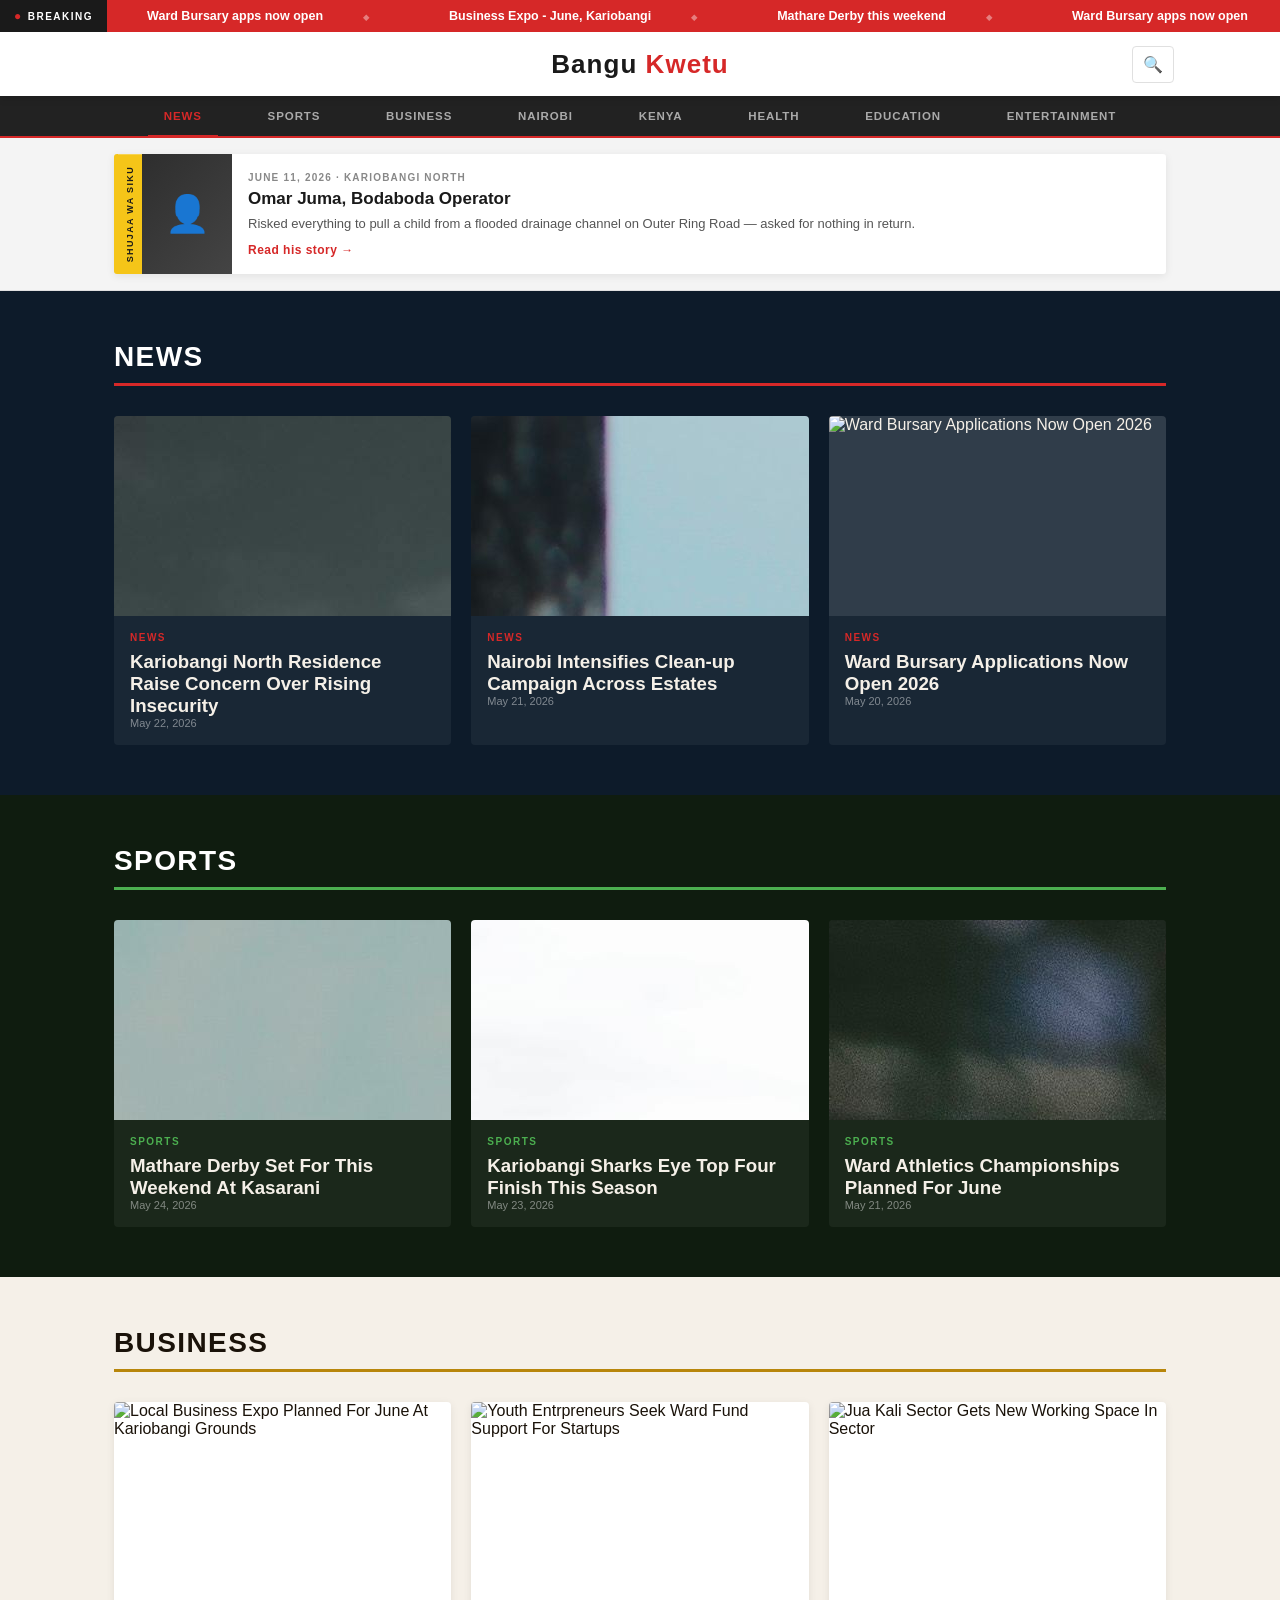
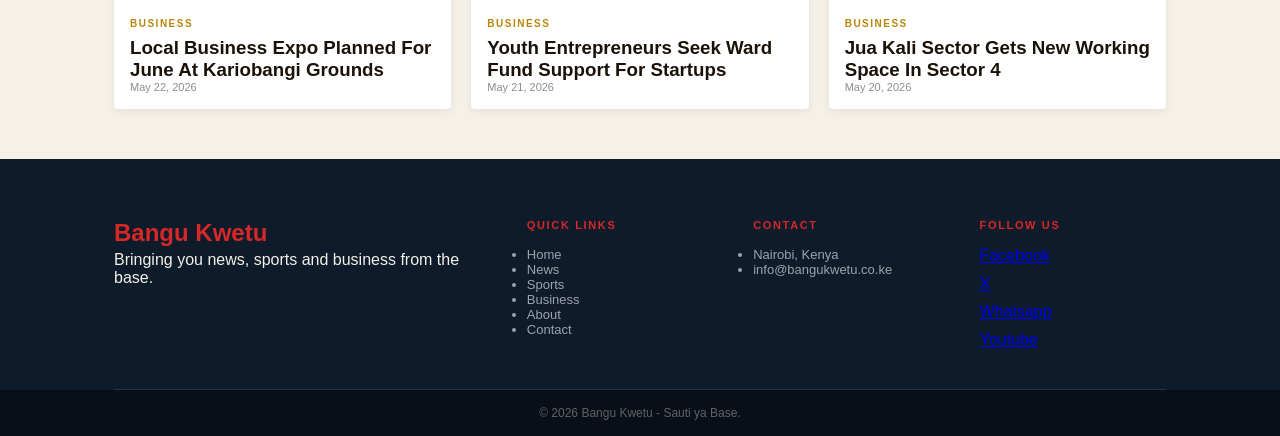
==== commit 4bff62b6: "Add header spacer for logo breathing room" ====
--- a/index.html
+++ b/index.html
@@ -41,6 +41,7 @@
                 <a href="#about">About</a>
                 <a href="#contact">Contact</a>
             </nav>
+         <div class="bk-header-spacer"></div>
          <div class="bk-header-actions">
             <div id="bk-search-box">
                 <input type="search" id="bk-search-input" placeholder="search">
--- a/style.css
+++ b/style.css
@@ -27,8 +27,9 @@
     justify-content: space-between;
     align-items: center;
     width: 100%;
-    padding: 0 24px;
+    padding: 0 16px;
     height: 64px;
+    position: relative;
 }
 .bk-logo {
     display: flex;
@@ -500,6 +501,9 @@
     border: 1px solid #e0e0e0;
     border-radius: 4px;
     overflow: hidden;
+}
+.bk-header-spacer {
+    flex: 1;
 }
 /* CATEGORY NAV MOBILE */
 @media (max-width: 768px) {
@@ -573,25 +577,20 @@
 #bk-search-box {
     display: none;
     align-items: center;
-    gap: 6px;
-    position: absolute;
-    right: 50px;
-    top: 50%;
-    transform: translateY(-50%);
-    width: 200px;
+    gap: 4px;
     z-index: 102;
 }
 #bk-search-box.open {
     display: flex;
 }
 #bk-search-input {
-    flex: 1;
+    width: 110px;
     background: #f0f0f0;
     border: none;
     border-bottom: 2px solid #D62828;
     color: #1a1a1a;
-    padding: 6px 12px;
-    font-size: 14px;
+    padding: 6px 10px;
+    font-size: 13px;
     outline: none;
     font-family: 'IBM Plex Sans', sans-serif;
     border-radius: 2px;
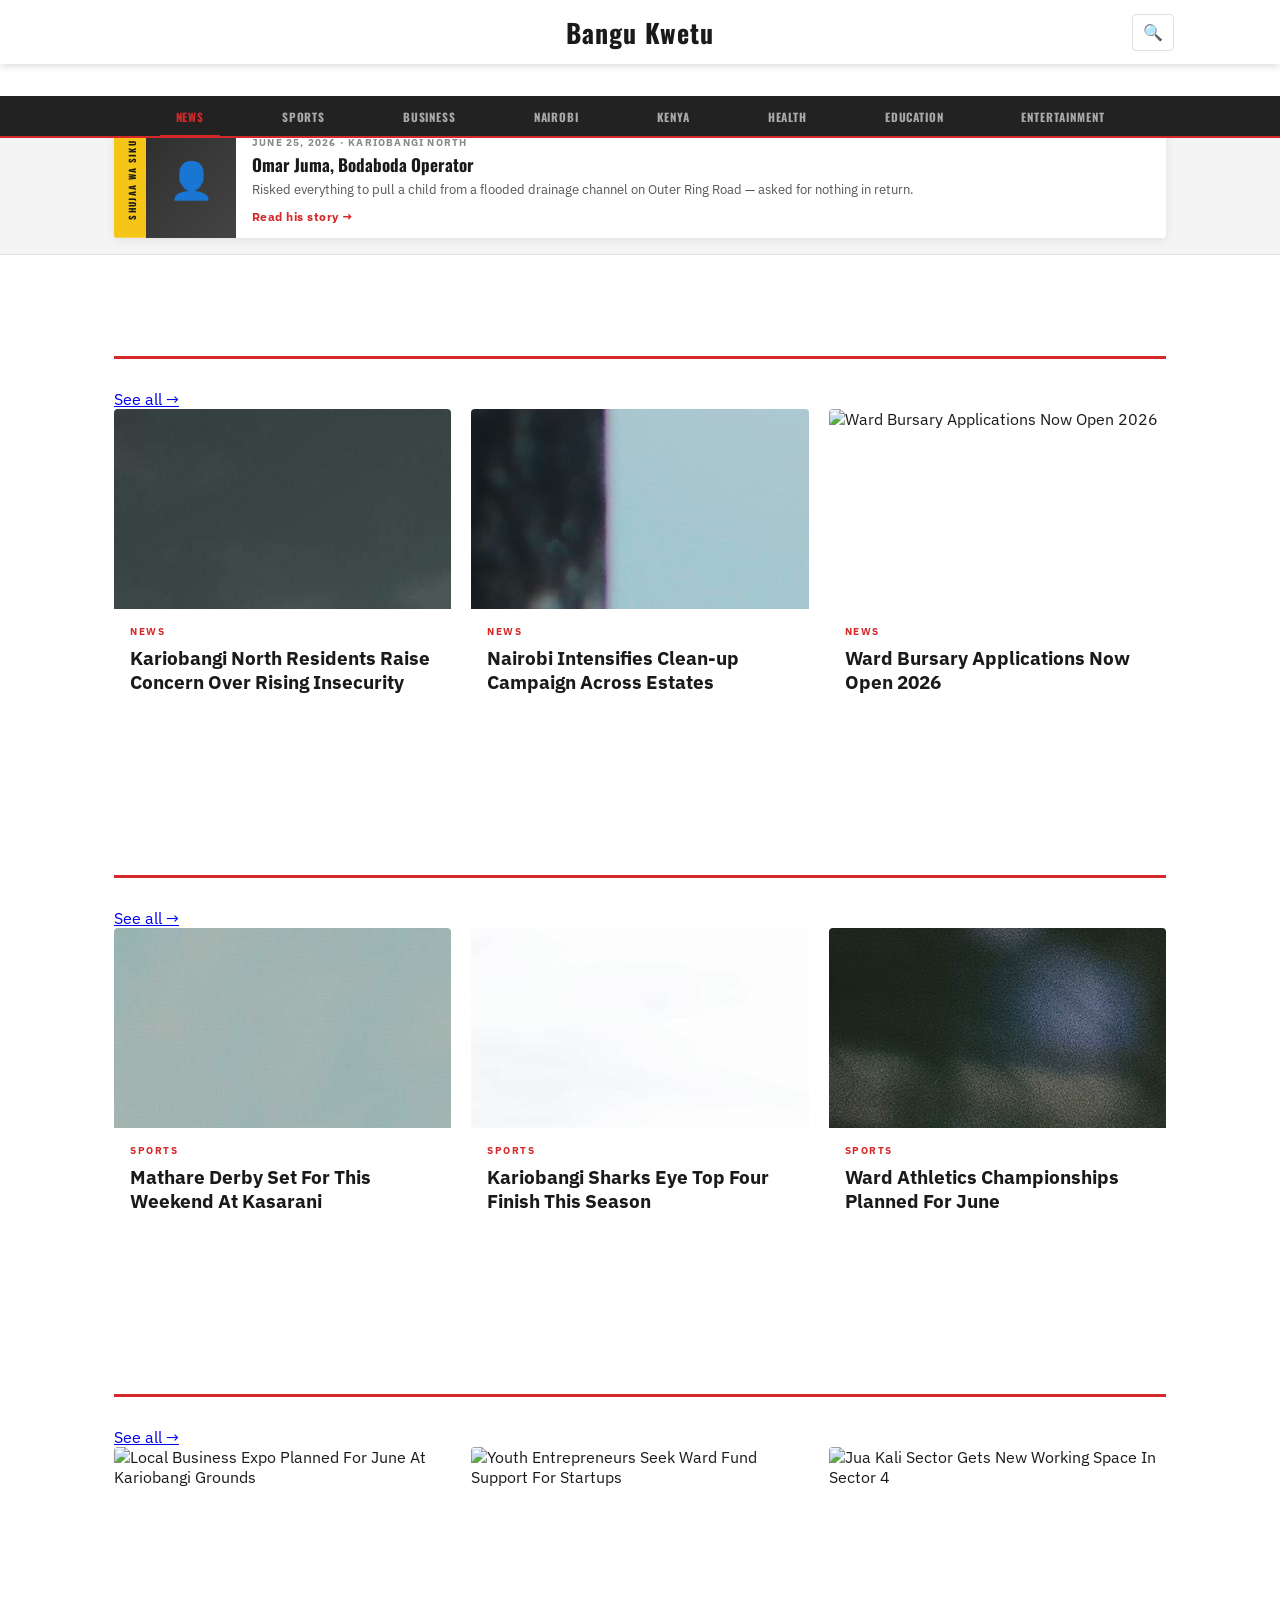
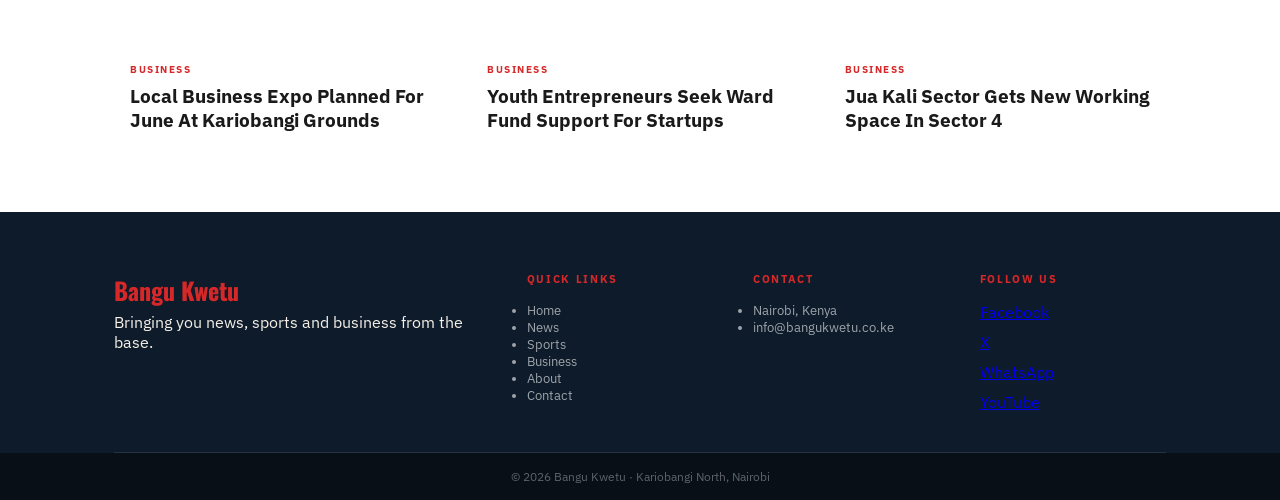
==== commit 7c3a71b9: "favicon.svg" ====
--- a/index.html
+++ b/index.html
@@ -1,251 +1,263 @@
 <!DOCTYPE html>
-<html lang="en"
+<html lang="en">
 <head>
     <meta charset="UTF-8">
     <meta name="viewport" content="width=device-width, initial-scale=1.0">
-    <title>Bangu Kwetu - Sauti ya Base</title>
-    <link rel="preconnect" href="https://fonts.googleapsis.com">
-    <link rel="preconnect" href="https://fonts.gstatic" crossorigin>
-    <link href="https://fonts.google.com/css2?family=oswald:wght@400;600;700&family=IBM+plex+sans:wght@400;500;600&display=swap" rel="stylesheet">
-
+    <title>Bangu Kwetu</title>
+    <link rel="preconnect" href="https://fonts.googleapis.com">
+    <link rel="preconnect" href="https://fonts.gstatic.com" crossorigin>
+    <link href="https://fonts.googleapis.com/css2?family=Oswald:wght@400;600;700&family=IBM+Plex+Sans:wght@400;500;600&display=swap" rel="stylesheet">
     <link rel="stylesheet" href="style.css">
+    <link rel="icon" type="image/svg+xml" href="favicon.svg"
 </head>
 <body>
-    <!-- TICKER -->
-<div id="bk-ticker-bar">
-    <div id="bk-ticker-label">
-        <span id="bk-ticker-dot">●</span> BREAKING
-    </div>
-    <div id="bk-ticker-track">
-        <div id="bk-ticker-inner">
-            <span class="bk-tick-item">Ward Bursary apps now open</span>
-            <span class="bk-tick-item">Business Expo - June, Kariobangi</span>
-            <span class="bk-tick-item">Mathare Derby this weekend</span>
-            <span class="bk-tick-item">Ward Bursary apps now open</span>
-            <span class="bk-tick-item">Business Expo - June, Kariobangi</span>
-            <span class="bk-tick-item">Mathare Derby this weekend</span>
+
+    <!-- HEADER BLOCK — unified steel blue -->
+
+    <div class="bk-header-block">
+
+
+        <!-- Main header -->
+        <header class="bk-header">
+            <div class="bk-container">
+                <button class="bk-hamburger" id="bk-hamburger">
+                    <span></span>
+                    <span></span>
+                    <span></span>
+                </button>
+                <div class="bk-logo">
+                    <h1><span class="bk-logo-white">Bangu </span><span class="bk-logo-ice">Kwetu</span></h1>
+                </div>
+                <nav class="bk-nav" id="bk-nav">
+                    <a href="#news">News</a>
+                    <a href="#sports">Sports</a>
+                    <a href="#business">Business</a>
+                    <a href="#about">About</a>
+                    <a href="#contact">Contact</a>
+                </nav>
+                <div id="bk-search-box">
+                    <input type="search" id="bk-search-input" placeholder="Search Bangu Kwetu...">
+                    <button id="bk-search-close">✕</button>
+                </div>
+                <div class="bk-header-actions">
+                    <button class="bk-search-btn" id="bk-search-btn">🔍</button>
+                </div>
+            </div>
+        </header>
+
+        <!-- Category nav — outside header block for proper sticky on mobile -->
+        </div><!-- end header block -->
+
+        <nav id="bk-cat-nav">
+            <div class="bk-container">
+                <div id="bk-cat-nav-inner">
+                    <a href="#news" class="bk-cat-link active">News</a>
+                    <a href="#sports" class="bk-cat-link">Sports</a>
+                    <a href="#business" class="bk-cat-link">Business</a>
+                    <a href="#" class="bk-cat-link">Nairobi</a>
+                    <a href="#" class="bk-cat-link">Kenya</a>
+                    <a href="#" class="bk-cat-link">Health</a>
+                    <a href="#" class="bk-cat-link">Education</a>
+                    <a href="#" class="bk-cat-link">Entertainment</a>
+                </div>
+            </div>
+        </nav>
+
+    <!-- SHUJAA WA SIKU -->
+    <div id="bk-shujaa-section">
+        <div class="bk-container">
+            <div id="bk-shujaa-card">
+                <div id="bk-shujaa-badge">Shujaa wa Siku</div>
+                <div id="bk-shujaa-avatar">👤</div>
+                <div id="bk-shujaa-body">
+                    <span id="bk-shujaa-eyebrow">June 25, 2026 · Kariobangi North</span>
+                    <h3 id="bk-shujaa-name">Omar Juma, Bodaboda Operator</h3>
+                    <p id="bk-shujaa-desc">Risked everything to pull a child from a flooded drainage channel on Outer Ring Road — asked for nothing in return.</p>
+                    <a href="#" id="bk-shujaa-link">Read his story →</a>
+                </div>
+            </div>
         </div>
     </div>
-</div>
-    <!-- HEADER -->
-     <header class="bk-header">
-        <div class="bk-container">
-            <div class="bk-logo">
-                <h1><span class="bk-logo-black">Bangu </span><span class="bk-logo-red">Kwetu</span></h1>
-            </div>
-            <nav class="bk-nav">
-                <a href="#home">Home</a>
-                <a href="#news">News</a>
-                <a href="#sports">Sports</a>
-                <a href="#business">Business</a>
-                <a href="#about">About</a>
-                <a href="#contact">Contact</a>
-            </nav>
-         <div class="bk-header-spacer"></div>
-         <div class="bk-header-actions">
-            <div id="bk-search-box">
-                <input type="search" id="bk-search-input" placeholder="search">
-                <button id="bk-search-close">X</button>
-            </div>     
-            <button class="bk-hamburger" id="bk-hamburger">
-                 <span></span>
-                 <span></span>
-                 <span></span>
-            </button>
-            <button class="bk-search-btn" id="bk-search-btn">🔍</button>
-        </div>
-    </header>
-        <!-- CATEGORY NAV -->
-<nav id="bk-cat-nav">
-    <div class="bk-container">
-        <div id="bk-cat-nav-inner">
-            <a href="#news" class="bk-cat-link active">News</a>
-            <a href="#sports" class="bk-cat-link">Sports</a>
-            <a href="#business" class="bk-cat-link">Business</a>
-            <a href="#news" class="bk-cat-link">Nairobi</a>
-            <a href="#news" class="bk-cat-link">Kenya</a>
-            <a href="#news" class="bk-cat-link">Health</a>
-            <a href="#news" class="bk-cat-link">Education</a>
-            <a href="#news" class="bk-cat-link">Entertainment</a>
-        </div>
-    </div>
-</nav>
-<!-- SHUJAA WA SIKU -->
-<div id="bk-shujaa-section">
-    <div class="bk-container">
-        <div id="bk-shujaa-card">
-            <div id="bk-shujaa-badge">Shujaa wa Siku</div>
-            <div id="bk-shujaa-avatar">👤</div>
-            <div id="bk-shujaa-body">
-                <span id="bk-shujaa-eyebrow">June 11, 2026 · Kariobangi North</span>
-                <h3 id="bk-shujaa-name">Omar Juma, Bodaboda Operator</h3>
-                <p id="bk-shujaa-desc">Risked everything to pull a child from a flooded drainage channel on Outer Ring Road — asked for nothing in return.</p>
-                <a href="#" id="bk-shujaa-link">Read his story →</a>
-            </div>
-        </div>
-    </div>
-</div>
+
+    <!-- WHITE CANVAS -->
+    <div class="bk-canvas">
+
         <!-- NEWS SECTION -->
-         <section id="news" class="bk-section bk-section--news">
-            <div class="bk-container">
-                <h2 class="bk-section-title">News</h2>
+        <section id="news" class="bk-section">
+            <div class="bk-container">
+                <div class="bk-section-head">
+                    <h2 class="bk-section-title">News</h2>
+                    <a href="#" class="bk-see-all">See all →</a>
+                </div>
                 <div class="bk-card-grid">
                     <article class="bk-card">
                         <div class="bk-card-image">
-                            <img src="images/news-1.jpg" alt="Kariobangi North Residence Raise Concern Over Rising Insecurity">
-                        </div>   
+                            <img src="images/news-1.jpg" alt="Kariobangi North Residents Raise Concern Over Rising Insecurity">
+                        </div>
                         <div class="bk-card-body">
                             <span class="bk-card-cat">News</span>
-                            <h3 class="bk-card-title">Kariobangi North Residence Raise Concern Over Rising Insecurity</h3>
+                            <h3 class="bk-card-title">Kariobangi North Residents Raise Concern Over Rising Insecurity</h3>
                             <p class="bk-card-date">May 22, 2026</p>
                         </div>
                     </article>
                     <article class="bk-card">
                         <div class="bk-card-image">
                             <img src="images/news-2.jpg" alt="Nairobi Intensifies Clean-up Campaign Across Estates">
-                        </div>   
+                        </div>
                         <div class="bk-card-body">
                             <span class="bk-card-cat">News</span>
                             <h3 class="bk-card-title">Nairobi Intensifies Clean-up Campaign Across Estates</h3>
                             <p class="bk-card-date">May 21, 2026</p>
                         </div>
                     </article>
-                        <article class="bk-card">
-                            <div class="bk-card-image">
-                                <img src="images/news-3.jpg" alt="Ward Bursary Applications Now Open 2026">
-                            </div>   
-                            <div class="bk-card-body">
-                                <span class="bk-card-cat">News</span>
-                                <h3 class="bk-card-title">Ward Bursary Applications Now Open 2026</h3>
-                                <p class="bk-card-date">May 20, 2026</p>
-                            </div>
-                        </article>
-                    </div>
-                </div>
-            </section>
-            <!-- SPORTS SECTION -->
-            <section id="sports" class="bk-section bk-section--sports">
-                <div class="bk-container">
+                    <article class="bk-card">
+                        <div class="bk-card-image">
+                            <img src="images/news-3.jpg" alt="Ward Bursary Applications Now Open 2026">
+                        </div>
+                        <div class="bk-card-body">
+                            <span class="bk-card-cat">News</span>
+                            <h3 class="bk-card-title">Ward Bursary Applications Now Open 2026</h3>
+                            <p class="bk-card-date">May 20, 2026</p>
+                        </div>
+                    </article>
+                </div>
+            </div>
+        </section>
+
+        <!-- SPORTS SECTION -->
+        <section id="sports" class="bk-section">
+            <div class="bk-container">
+                <div class="bk-section-head">
                     <h2 class="bk-section-title">Sports</h2>
-                    <div class="bk-card-grid">
-                     <article class="bk-card">
-                        <div class="bk-card-image">
-                           <img src="images/sports-1.jpg" alt="Mathare Derby Set For This Weekend At Kasarani">
-                        </div>    
+                    <a href="#" class="bk-see-all">See all →</a>
+                </div>
+                <div class="bk-card-grid">
+                    <article class="bk-card">
+                        <div class="bk-card-image">
+                            <img src="images/sports-1.jpg" alt="Mathare Derby Set For This Weekend At Kasarani">
+                        </div>
                         <div class="bk-card-body">
                             <span class="bk-card-cat">Sports</span>
                             <h3 class="bk-card-title">Mathare Derby Set For This Weekend At Kasarani</h3>
                             <p class="bk-card-date">May 24, 2026</p>
                         </div>
                     </article>
-                            <article class="bk-card">
-                                <div class="bk-card-image">
-                                    <img src="images/sports-2.jpg" alt="Kariobangi Sharks Eye Top Four Finish This Season">
-                                </div>    
-                                <div class="bk-card-body">
-                                    <span class="bk-card-cat">Sports</span>
-                                    <h3 class="bk-card-title">Kariobangi Sharks Eye Top Four Finish This Season</h3>
-                                    <p class="bk-card-date">May 23, 2026</p>
-                                </div>
-                            </article>
-                                <article class="bk-card">
-                                    <div class="bk-card-image">
-                                        <img src="images/sports-3.jpg" alt="Ward Athletics Championships Planned For June">
-                                    </div>    
-                                    <div class="bk-card-body">
-                                        <span class="bk-card-cat">Sports</span>
-                                        <h3 class="bk-card-title">Ward Athletics Championships Planned For June</h3>
-                                        <p class="bk-card-date">May 21, 2026</p>
-                                    </div>
-                                </article>
-                            </div>
-                        </div>
-                    </section>
-                    <!-- BUSINESS SECTION -->
-                    <section id="business" class="bk-section bk-section--business">
-                        <div class="bk-container">
-                            <h2 class="bk-section-title">Business</h2>
-                            <div class="bk-card-grid">
-                                <article class="bk-card">
-                                    <div class="bk-card-image">
-                                        <img src="images/business-1.jpg" alt="Local Business Expo Planned For June At Kariobangi Grounds">
-                                    </div>    
-                                    <div class="bk-card-body">
-                                        <span class="bk-card-cat">Business</span>
-                                        <h3 class="bk-card-title">Local Business Expo Planned For June At Kariobangi Grounds</h3>
-                                        <p class="bk-card-date">May 22, 2026</p>
-                                    </div>
-                                </article>
-                                <article class="bk-card">
-                                    <div class="bk-card-image">
-                                        <img src="images/business-2.jpg" alt="Youth Entrpreneurs Seek Ward Fund Support For Startups">
-                                    </div>    
-                                    <div class="bk-card-body">
-                                        <span class="bk-card-cat">Business</span>
-                                        <h3 class="bk-card-title">Youth Entrepreneurs Seek Ward Fund Support For Startups</h3>
-                                        <p class="bk-card-date">May 21, 2026</p>
-                                    </div>
-                                </article>
-                                <article class="bk-card">
-                                    <div class="bk-card-image">
-                                        <img src="images/business-3.jpg" alt="Jua Kali Sector Gets New Working Space In Sector">
-                                    </div>    
-                                    <div class="bk-card-body">
-                                        <span class="bk-card-cat">Business</span>
-                                        <h3 class="bk-card-title">Jua Kali Sector Gets New Working Space In Sector 4</h3>
-                                        <p class="bk-card-date">May 20, 2026</p>
-                                    </div>
-                                </article>
-                            </div>
-                        <div>
-                    </section>
-                    <!-- F00TER -->
-                    <footer class="bk-footer">
-                        <div class="bk-container">
-                            <div class="bk-footer-grid">
-                                <div class="bk-footer-col">
-                                    <h3 class="bk-footer-logo">Bangu Kwetu</h3>
-                                    <p class="bk-footer-about">Bringing you news, sports and business from the base.</p>
-                                </div>
-                                <div class="bk-footer-col">
-                                    <h4 class="bk-footer-heading">Quick Links</h4>
-                                    <ul class="bk-footer-links">
-                                        <li><a href="#">Home</a></li>
-                                        <li><a href="#">News</a></li>
-                                        <li><a href="#">Sports</a></li>
-                                        <li><a href="#">Business</a></li>
-                                        <li><a href="#">About</a></li>
-                                        <li><a href="#">Contact</a></li>
-                                    </ul>
-                                    </div>
-                                    <div class="bk-footer-col">
-                                        <h4 class="bk-footer-heading">Contact</h4>
-                                        <ul class="bk-footer-links">
-                                            <li>Nairobi, Kenya</li>
-                                            <li>info@bangukwetu.co.ke</li>
-                                        <ul>
-                                    </div>
-                                    <div class="bk-footer-col">
-                                        <h4 class="bk-footer-heading">Follow Us</h4>
-                                        <div class="bk-social-links">
-                                            <a href="#" class="bk-social">Facebook</a>
-                                            <a href="#" class="bk-social">X</a>
-                                            <a href="#" class="bk-social">Whatsapp</a>
-                                            <a href="#" class="bk-social">Youtube</a>
-                                        </div>
-                                    </div>
-                                </div>
-                            </div>
-                            <div class="bk-footer-bottom">
-                                <div class="bk-container">
-                                    <p>&copy; 2026 Bangu Kwetu - Sauti ya Base.</p>
-                                </div>
-                            </div>
-                        </footer>
-                        <script>
-// ── 1. HAMBURGER — X animation + drawer ──────────
+                    <article class="bk-card">
+                        <div class="bk-card-image">
+                            <img src="images/sports-2.jpg" alt="Kariobangi Sharks Eye Top Four Finish This Season">
+                        </div>
+                        <div class="bk-card-body">
+                            <span class="bk-card-cat">Sports</span>
+                            <h3 class="bk-card-title">Kariobangi Sharks Eye Top Four Finish This Season</h3>
+                            <p class="bk-card-date">May 23, 2026</p>
+                        </div>
+                    </article>
+                    <article class="bk-card">
+                        <div class="bk-card-image">
+                            <img src="images/sports-3.jpg" alt="Ward Athletics Championships Planned For June">
+                        </div>
+                        <div class="bk-card-body">
+                            <span class="bk-card-cat">Sports</span>
+                            <h3 class="bk-card-title">Ward Athletics Championships Planned For June</h3>
+                            <p class="bk-card-date">May 21, 2026</p>
+                        </div>
+                    </article>
+                </div>
+            </div>
+        </section>
+
+        <!-- BUSINESS SECTION -->
+        <section id="business" class="bk-section">
+            <div class="bk-container">
+                <div class="bk-section-head">
+                    <h2 class="bk-section-title">Business</h2>
+                    <a href="#" class="bk-see-all">See all →</a>
+                </div>
+                <div class="bk-card-grid">
+                    <article class="bk-card">
+                        <div class="bk-card-image">
+                            <img src="images/business-1.jpg" alt="Local Business Expo Planned For June At Kariobangi Grounds">
+                        </div>
+                        <div class="bk-card-body">
+                            <span class="bk-card-cat">Business</span>
+                            <h3 class="bk-card-title">Local Business Expo Planned For June At Kariobangi Grounds</h3>
+                            <p class="bk-card-date">May 22, 2026</p>
+                        </div>
+                    </article>
+                    <article class="bk-card">
+                        <div class="bk-card-image">
+                            <img src="images/business-2.jpg" alt="Youth Entrepreneurs Seek Ward Fund Support For Startups">
+                        </div>
+                        <div class="bk-card-body">
+                            <span class="bk-card-cat">Business</span>
+                            <h3 class="bk-card-title">Youth Entrepreneurs Seek Ward Fund Support For Startups</h3>
+                            <p class="bk-card-date">May 21, 2026</p>
+                        </div>
+                    </article>
+                    <article class="bk-card">
+                        <div class="bk-card-image">
+                            <img src="images/business-3.jpg" alt="Jua Kali Sector Gets New Working Space In Sector 4">
+                        </div>
+                        <div class="bk-card-body">
+                            <span class="bk-card-cat">Business</span>
+                            <h3 class="bk-card-title">Jua Kali Sector Gets New Working Space In Sector 4</h3>
+                            <p class="bk-card-date">May 20, 2026</p>
+                        </div>
+                    </article>
+                </div>
+            </div>
+        </section>
+
+    </div><!-- end canvas -->
+
+    <!-- FOOTER -->
+    <footer class="bk-footer">
+        <div class="bk-container">
+            <div class="bk-footer-grid">
+                <div class="bk-footer-col">
+                    <h3 class="bk-footer-logo">Bangu <span>Kwetu</span></h3>
+                    <p class="bk-footer-about">Bringing you news, sports and business from the base.</p>
+                </div>
+                <div class="bk-footer-col">
+                    <h4 class="bk-footer-heading">Quick Links</h4>
+                    <ul class="bk-footer-links">
+                        <li><a href="#">Home</a></li>
+                        <li><a href="#">News</a></li>
+                        <li><a href="#">Sports</a></li>
+                        <li><a href="#">Business</a></li>
+                        <li><a href="#">About</a></li>
+                        <li><a href="#">Contact</a></li>
+                    </ul>
+                </div>
+                <div class="bk-footer-col">
+                    <h4 class="bk-footer-heading">Contact</h4>
+                    <ul class="bk-footer-links">
+                        <li>Nairobi, Kenya</li>
+                        <li>info@bangukwetu.co.ke</li>
+                    </ul>
+                </div>
+                <div class="bk-footer-col">
+                    <h4 class="bk-footer-heading">Follow Us</h4>
+                    <div class="bk-social-links">
+                        <a href="#" class="bk-social">Facebook</a>
+                        <a href="#" class="bk-social">X</a>
+                        <a href="#" class="bk-social">WhatsApp</a>
+                        <a href="#" class="bk-social">YouTube</a>
+                    </div>
+                </div>
+            </div>
+        </div>
+        <div class="bk-footer-bottom">
+            <div class="bk-container">
+                <p>&copy; 2026 Bangu Kwetu · Kariobangi North, Nairobi</p>
+            </div>
+        </div>
+    </footer>
+
+    <script>
+// ── 1. HAMBURGER ──────────────────────────────────
 const hamburgerBtn = document.getElementById('bk-hamburger');
-const bkNav = document.querySelector('.bk-nav');
+const bkNav = document.getElementById('bk-nav');
 
 hamburgerBtn.addEventListener('click', function() {
     hamburgerBtn.classList.toggle('open');
@@ -259,7 +271,7 @@
     });
 });
 
-// ── 2. SEARCH TOGGLE — inline ─────────────────────
+// ── 2. SEARCH TOGGLE ──────────────────────────────
 const searchBtn   = document.getElementById('bk-search-btn');
 const searchClose = document.getElementById('bk-search-close');
 const searchBox   = document.getElementById('bk-search-box');
@@ -287,28 +299,7 @@
     }
 });
 
-// ── 3. SMART STICKY CATEGORY NAV ─────────────────
-const catNav = document.getElementById('bk-cat-nav');
-let lastScrollY = window.scrollY;
-let ticking = false;
-
-window.addEventListener('scroll', function() {
-    if (!ticking) {
-        requestAnimationFrame(function() {
-            const currentScrollY = window.scrollY;
-            if (currentScrollY > lastScrollY && currentScrollY > 150) {
-                catNav.classList.add('hidden');
-            } else {
-                catNav.classList.remove('hidden');
-            }
-            lastScrollY = currentScrollY;
-            ticking = false;
-        });
-        ticking = true;
-    }
-});
-
-// ── 4. ACTIVE CATEGORY LINK ──────────────────────
+// ── 3. ACTIVE CATEGORY LINK ───────────────────────
 document.querySelectorAll('.bk-cat-link').forEach(function(link) {
     link.addEventListener('click', function() {
         document.querySelectorAll('.bk-cat-link').forEach(function(l) {
@@ -317,14 +308,7 @@
         link.classList.add('active');
     });
 });
-</script>
-  </body>
-     </html>
-
-
-                                 
-
-
-
-
-
+    </script>
+
+</body>
+</html>
--- a/style.css
+++ b/style.css
@@ -62,10 +62,10 @@
     gap: 5px;
     background: none;
     border: none;
-    border-right: 1px solid #e0e0e0;
     cursor: pointer;
     padding: 8px 10px;
-    z-index: 101;
+    color: #1a1a1a;
+    font-size: unset;
     flex-shrink: 0;
 }
 .bk-hamburger span {
@@ -501,6 +501,7 @@
     border: 1px solid #e0e0e0;
     border-radius: 4px;
     overflow: hidden;
+    flex-shrink: 0;
 }
 .bk-header-spacer {
     flex: 1;
@@ -518,13 +519,15 @@
     }
     .bk-hamburger {
         display: flex !important;
+        flex-direction: column;
+        justify-content: center;
+        gap: 5px;
         background: none;
         border: none;
-        border-right: 1px solid #e0e0e0;
         cursor: pointer;
         padding: 8px 10px;
         color: #1a1a1a;
-        font-size: unset;
+        flex-shrink: 0;
     }
     .bk-nav {
         display: none;
@@ -574,26 +577,55 @@
 }
 
 /* INLINE SEARCH */
+/* SEARCH BOX */
 #bk-search-box {
     display: none;
     align-items: center;
     gap: 4px;
+    position: absolute;
+    right: 60px;
+    top: 50%;
+    transform: translateY(-50%);
+    width: 260px;
     z-index: 102;
+    background: #ffffff;
+    border: 1px solid #e0e0e0;
+    border-radius: 4px;
+    padding: 4px 8px;
+    box-shadow: 0 2px 8px rgba(0,0,0,0.1);
 }
 #bk-search-box.open {
     display: flex;
 }
-#bk-search-input {
-    width: 110px;
-    background: #f0f0f0;
+@media (max-width: 768px) {
+#bk-search-box {
+    position: fixed;
+    top: 96px;
+    left: 0;
+    right: 0;
+    width: 100%;
+    transform: none;
+    border-radius: 0;
     border: none;
     border-bottom: 2px solid #D62828;
-    color: #1a1a1a;
-    padding: 6px 10px;
+    background: #f4f4f4;
+    padding: 8px 16px;
+    box-shadow: 0 2px 8px rgba(0,0,0,0.1);
+    z-index: 150;
+  }
+}
+#bk-search-input {
+    flex: 1;
+    background: #ffffff;
+    border: 1px solid #e0e0e0;
+    border-bottom: 2px solid #D62828;
+    color: #1a1a1a;
+    padding: 7px 12px;
     font-size: 13px;
     outline: none;
     font-family: 'IBM Plex Sans', sans-serif;
-    border-radius: 2px;
+    border-radius: 3px;
+    min-width: 160px;
 }
 #bk-search-input::placeholder {
     color: #888888;
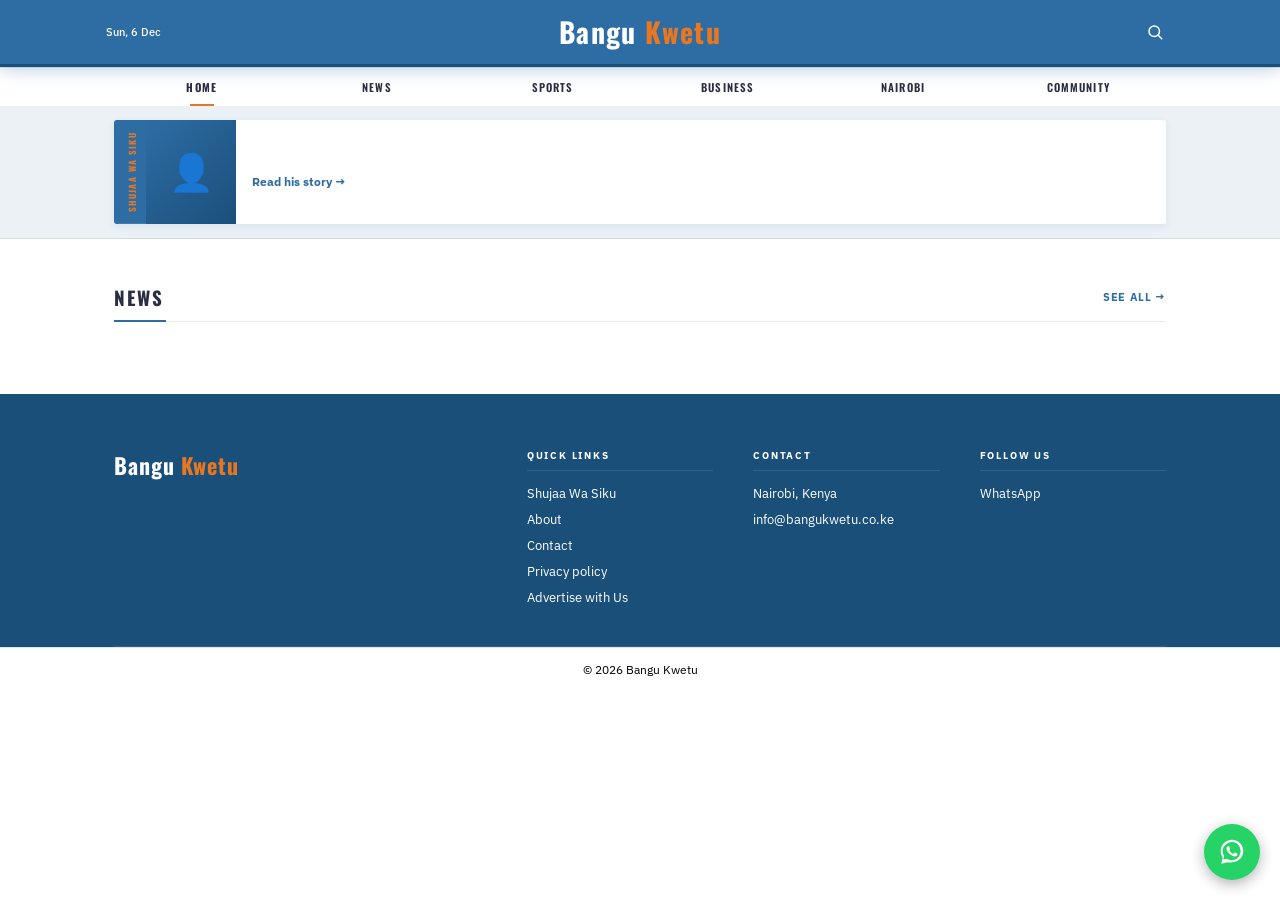
==== commit d0597ee7: "Header, footer, WhatsApp button, and favicon balance fixes" ====
--- a/index.html
+++ b/index.html
@@ -8,7 +8,7 @@
     <link rel="preconnect" href="https://fonts.gstatic.com" crossorigin>
     <link href="https://fonts.googleapis.com/css2?family=Oswald:wght@400;600;700&family=IBM+Plex+Sans:wght@400;500;600&display=swap" rel="stylesheet">
     <link rel="stylesheet" href="style.css">
-    <link rel="icon" type="image/svg+xml" href="favicon.svg"
+    <link rel="icon" type="image/svg+xml" href="favicon.svg">
 </head>
 <body>
 
@@ -20,27 +20,32 @@
         <!-- Main header -->
         <header class="bk-header">
             <div class="bk-container">
-                <button class="bk-hamburger" id="bk-hamburger">
-                    <span></span>
-                    <span></span>
-                    <span></span>
-                </button>
+                <div class="bk-date" id="bk-date"></div>
                 <div class="bk-logo">
                     <h1><span class="bk-logo-white">Bangu </span><span class="bk-logo-ice">Kwetu</span></h1>
                 </div>
                 <nav class="bk-nav" id="bk-nav">
-                    <a href="#news">News</a>
-                    <a href="#sports">Sports</a>
-                    <a href="#business">Business</a>
-                    <a href="#about">About</a>
-                    <a href="#contact">Contact</a>
+                    <a href="#about.html">About</a>
+                    <a href="#contact.html">Contact</a>
+                    <a href="#privacy.html">Privacy policy</a>
+                    <a href="#">Advertise with Us</a>
                 </nav>
                 <div id="bk-search-box">
-                    <input type="search" id="bk-search-input" placeholder="Search Bangu Kwetu...">
+                    <input type="search" id="bk-search-input" placeholder="Search Articles...">
                     <button id="bk-search-close">✕</button>
                 </div>
                 <div class="bk-header-actions">
-                    <button class="bk-search-btn" id="bk-search-btn">🔍</button>
+                    <button class="bk-search-btn" id="bk-search-btn">
+                          <svg viewBox="0 0 24 24" width="18" height="18" fill="none" stroke="currentColor" stroke-width="2" stroke-linecap="round" stroke-linejoin="round">
+                                <circle cx="11" cy="11" r="7"></circle>
+                                <line x1="21" y1="21" x2="16.65" y2="16.65"></line>
+                           </svg>     
+                    </button>
+                    <button class="bk-hamburger" id="bk-hamburger">
+                        <span></span>
+                        <span></span>
+                        <span></span>
+                    </button>
                 </div>
             </div>
         </header>
@@ -51,14 +56,12 @@
         <nav id="bk-cat-nav">
             <div class="bk-container">
                 <div id="bk-cat-nav-inner">
-                    <a href="#news" class="bk-cat-link active">News</a>
-                    <a href="#sports" class="bk-cat-link">Sports</a>
-                    <a href="#business" class="bk-cat-link">Business</a>
-                    <a href="#" class="bk-cat-link">Nairobi</a>
-                    <a href="#" class="bk-cat-link">Kenya</a>
-                    <a href="#" class="bk-cat-link">Health</a>
-                    <a href="#" class="bk-cat-link">Education</a>
-                    <a href="#" class="bk-cat-link">Entertainment</a>
+                    <a href="#" class="bk-cat-link active" data-cat="home">Home</a>
+                    <a href="#news" class="bk-cat-link" data-cat="news">News</a>
+                    <a href="#sports" class="bk-cat-link" data-cat="sports">Sports</a>
+                    <a href="#business" class="bk-cat-link" data-cat="business">Business</a>
+                    <a href="#" class="bk-cat-link" data-cat="nairobi">Nairobi</a>
+                    <a href="#" class="bk-cat-link" data-cat="community">Community</a>
                 </div>
             </div>
         </nav>
@@ -70,9 +73,9 @@
                 <div id="bk-shujaa-badge">Shujaa wa Siku</div>
                 <div id="bk-shujaa-avatar">👤</div>
                 <div id="bk-shujaa-body">
-                    <span id="bk-shujaa-eyebrow">June 25, 2026 · Kariobangi North</span>
-                    <h3 id="bk-shujaa-name">Omar Juma, Bodaboda Operator</h3>
-                    <p id="bk-shujaa-desc">Risked everything to pull a child from a flooded drainage channel on Outer Ring Road — asked for nothing in return.</p>
+                    <span id="bk-shujaa-eyebrow"></span>
+                    <h3 id="bk-shujaa-name"></h3>
+                    <p id="bk-shujaa-desc"></p>
                     <a href="#" id="bk-shujaa-link">Read his story →</a>
                 </div>
             </div>
@@ -82,131 +85,16 @@
     <!-- WHITE CANVAS -->
     <div class="bk-canvas">
 
-        <!-- NEWS SECTION -->
-        <section id="news" class="bk-section">
-            <div class="bk-container">
-                <div class="bk-section-head">
-                    <h2 class="bk-section-title">News</h2>
-                    <a href="#" class="bk-see-all">See all →</a>
-                </div>
-                <div class="bk-card-grid">
-                    <article class="bk-card">
-                        <div class="bk-card-image">
-                            <img src="images/news-1.jpg" alt="Kariobangi North Residents Raise Concern Over Rising Insecurity">
-                        </div>
-                        <div class="bk-card-body">
-                            <span class="bk-card-cat">News</span>
-                            <h3 class="bk-card-title">Kariobangi North Residents Raise Concern Over Rising Insecurity</h3>
-                            <p class="bk-card-date">May 22, 2026</p>
-                        </div>
-                    </article>
-                    <article class="bk-card">
-                        <div class="bk-card-image">
-                            <img src="images/news-2.jpg" alt="Nairobi Intensifies Clean-up Campaign Across Estates">
-                        </div>
-                        <div class="bk-card-body">
-                            <span class="bk-card-cat">News</span>
-                            <h3 class="bk-card-title">Nairobi Intensifies Clean-up Campaign Across Estates</h3>
-                            <p class="bk-card-date">May 21, 2026</p>
-                        </div>
-                    </article>
-                    <article class="bk-card">
-                        <div class="bk-card-image">
-                            <img src="images/news-3.jpg" alt="Ward Bursary Applications Now Open 2026">
-                        </div>
-                        <div class="bk-card-body">
-                            <span class="bk-card-cat">News</span>
-                            <h3 class="bk-card-title">Ward Bursary Applications Now Open 2026</h3>
-                            <p class="bk-card-date">May 20, 2026</p>
-                        </div>
-                    </article>
-                </div>
-            </div>
-        </section>
-
-        <!-- SPORTS SECTION -->
-        <section id="sports" class="bk-section">
-            <div class="bk-container">
-                <div class="bk-section-head">
-                    <h2 class="bk-section-title">Sports</h2>
-                    <a href="#" class="bk-see-all">See all →</a>
-                </div>
-                <div class="bk-card-grid">
-                    <article class="bk-card">
-                        <div class="bk-card-image">
-                            <img src="images/sports-1.jpg" alt="Mathare Derby Set For This Weekend At Kasarani">
-                        </div>
-                        <div class="bk-card-body">
-                            <span class="bk-card-cat">Sports</span>
-                            <h3 class="bk-card-title">Mathare Derby Set For This Weekend At Kasarani</h3>
-                            <p class="bk-card-date">May 24, 2026</p>
-                        </div>
-                    </article>
-                    <article class="bk-card">
-                        <div class="bk-card-image">
-                            <img src="images/sports-2.jpg" alt="Kariobangi Sharks Eye Top Four Finish This Season">
-                        </div>
-                        <div class="bk-card-body">
-                            <span class="bk-card-cat">Sports</span>
-                            <h3 class="bk-card-title">Kariobangi Sharks Eye Top Four Finish This Season</h3>
-                            <p class="bk-card-date">May 23, 2026</p>
-                        </div>
-                    </article>
-                    <article class="bk-card">
-                        <div class="bk-card-image">
-                            <img src="images/sports-3.jpg" alt="Ward Athletics Championships Planned For June">
-                        </div>
-                        <div class="bk-card-body">
-                            <span class="bk-card-cat">Sports</span>
-                            <h3 class="bk-card-title">Ward Athletics Championships Planned For June</h3>
-                            <p class="bk-card-date">May 21, 2026</p>
-                        </div>
-                    </article>
-                </div>
-            </div>
-        </section>
-
-        <!-- BUSINESS SECTION -->
-        <section id="business" class="bk-section">
-            <div class="bk-container">
-                <div class="bk-section-head">
-                    <h2 class="bk-section-title">Business</h2>
-                    <a href="#" class="bk-see-all">See all →</a>
-                </div>
-                <div class="bk-card-grid">
-                    <article class="bk-card">
-                        <div class="bk-card-image">
-                            <img src="images/business-1.jpg" alt="Local Business Expo Planned For June At Kariobangi Grounds">
-                        </div>
-                        <div class="bk-card-body">
-                            <span class="bk-card-cat">Business</span>
-                            <h3 class="bk-card-title">Local Business Expo Planned For June At Kariobangi Grounds</h3>
-                            <p class="bk-card-date">May 22, 2026</p>
-                        </div>
-                    </article>
-                    <article class="bk-card">
-                        <div class="bk-card-image">
-                            <img src="images/business-2.jpg" alt="Youth Entrepreneurs Seek Ward Fund Support For Startups">
-                        </div>
-                        <div class="bk-card-body">
-                            <span class="bk-card-cat">Business</span>
-                            <h3 class="bk-card-title">Youth Entrepreneurs Seek Ward Fund Support For Startups</h3>
-                            <p class="bk-card-date">May 21, 2026</p>
-                        </div>
-                    </article>
-                    <article class="bk-card">
-                        <div class="bk-card-image">
-                            <img src="images/business-3.jpg" alt="Jua Kali Sector Gets New Working Space In Sector 4">
-                        </div>
-                        <div class="bk-card-body">
-                            <span class="bk-card-cat">Business</span>
-                            <h3 class="bk-card-title">Jua Kali Sector Gets New Working Space In Sector 4</h3>
-                            <p class="bk-card-date">May 20, 2026</p>
-                        </div>
-                    </article>
-                </div>
-            </div>
-        </section>
+        <!-- CONTENT SECTION -->
+<section id="bk-content" class="bk-section">
+    <div class="bk-container">
+        <div class="bk-section-head">
+            <h2 class="bk-section-title" id="bk-active-label">News</h2>
+            <a href="#" class="bk-see-all">See all →</a>
+        </div>
+        <div class="bk-card-grid" id="bk-main-grid"></div>
+    </div>
+</section>
 
     </div><!-- end canvas -->
 
@@ -216,17 +104,16 @@
             <div class="bk-footer-grid">
                 <div class="bk-footer-col">
                     <h3 class="bk-footer-logo">Bangu <span>Kwetu</span></h3>
-                    <p class="bk-footer-about">Bringing you news, sports and business from the base.</p>
                 </div>
                 <div class="bk-footer-col">
                     <h4 class="bk-footer-heading">Quick Links</h4>
                     <ul class="bk-footer-links">
-                        <li><a href="#">Home</a></li>
-                        <li><a href="#">News</a></li>
-                        <li><a href="#">Sports</a></li>
-                        <li><a href="#">Business</a></li>
-                        <li><a href="#">About</a></li>
-                        <li><a href="#">Contact</a></li>
+                        <li><a href="#">Shujaa Wa Siku</a></li>
+                        <li><a href="about.html">About</a></li>
+                        <li><a href="contact.html">Contact</a></li>
+                        <li><a href="privacy.html">Privacy policy</a></li>
+                        <li><a href="#">Advertise with Us</a></li>
+
                     </ul>
                 </div>
                 <div class="bk-footer-col">
@@ -239,76 +126,23 @@
                 <div class="bk-footer-col">
                     <h4 class="bk-footer-heading">Follow Us</h4>
                     <div class="bk-social-links">
-                        <a href="#" class="bk-social">Facebook</a>
-                        <a href="#" class="bk-social">X</a>
-                        <a href="#" class="bk-social">WhatsApp</a>
-                        <a href="#" class="bk-social">YouTube</a>
+                        <a href="https://wa.me/254772859206?text=Hi%20Bangu%20Kwetu%2C%20I%20saw%20your%20news%20and%20wanted%20to%20reach%20out" target="_blank" rel="noopener" class="bk-social">WhatsApp</a>
                     </div>
                 </div>
             </div>
         </div>
         <div class="bk-footer-bottom">
             <div class="bk-container">
-                <p>&copy; 2026 Bangu Kwetu · Kariobangi North, Nairobi</p>
+                <p>&copy; 2026 Bangu Kwetu</p>
             </div>
         </div>
     </footer>
-
-    <script>
-// ── 1. HAMBURGER ──────────────────────────────────
-const hamburgerBtn = document.getElementById('bk-hamburger');
-const bkNav = document.getElementById('bk-nav');
-
-hamburgerBtn.addEventListener('click', function() {
-    hamburgerBtn.classList.toggle('open');
-    bkNav.classList.toggle('active');
-});
-
-bkNav.querySelectorAll('a').forEach(function(link) {
-    link.addEventListener('click', function() {
-        hamburgerBtn.classList.remove('open');
-        bkNav.classList.remove('active');
-    });
-});
-
-// ── 2. SEARCH TOGGLE ──────────────────────────────
-const searchBtn   = document.getElementById('bk-search-btn');
-const searchClose = document.getElementById('bk-search-close');
-const searchBox   = document.getElementById('bk-search-box');
-const searchInput = document.getElementById('bk-search-input');
-
-searchBtn.addEventListener('click', function() {
-    searchBox.classList.add('open');
-    searchBtn.style.display = 'none';
-    setTimeout(function() { searchInput.focus(); }, 50);
-});
-
-searchClose.addEventListener('click', function() {
-    searchBox.classList.remove('open');
-    searchBtn.style.display = '';
-    searchInput.value = '';
-});
-
-document.addEventListener('keydown', function(e) {
-    if (e.key === 'Escape') {
-        searchBox.classList.remove('open');
-        searchBtn.style.display = '';
-        searchInput.value = '';
-        hamburgerBtn.classList.remove('open');
-        bkNav.classList.remove('active');
-    }
-});
-
-// ── 3. ACTIVE CATEGORY LINK ───────────────────────
-document.querySelectorAll('.bk-cat-link').forEach(function(link) {
-    link.addEventListener('click', function() {
-        document.querySelectorAll('.bk-cat-link').forEach(function(l) {
-            l.classList.remove('active');
-        });
-        link.classList.add('active');
-    });
-});
-    </script>
+    <a href="https://wa.me/254772859206?text=Hi%20Bangu%20Kwetu%2C%20I%20saw%20your%20news%20and%20wanted%20to%20reach%20out" target="_blank" rel="noopener" class="bk-whatsapp-float" id="bk-whatsapp-float" aria-label="Chat with Bangu Kwetu on WhatsApp">
+         <svg viewBox="0 0 32 32" width="30" height="30" fill="#fff">
+             <path d="M16.004 3C9.377 3 4 8.377 4 15.004c0 2.548.79 4.913 2.135 6.868L4.6 28.4l6.68-1.503A11.94 11.94 0 0 0 16.004 27C22.63 27 28 21.623 28 15.004 28 8.377 22.63 3 16.004 3zm0 21.802a9.72 9.72 0 0 1-4.95-1.35l-.355-.21-3.96.891.847-3.858-.232-.396a9.716 9.716 0 0 1-1.494-5.875C6.86 9.53 10.986 5.4 16.004 5.4c5.017 0 9.14 4.13 9.14 9.604 0 5.475-4.123 9.798-9.14 9.798zm5.32-7.246c-.29-.145-1.717-.847-1.983-.944-.266-.097-.46-.145-.653.146-.194.29-.75.943-.92 1.137-.17.194-.34.218-.63.073-.29-.146-1.226-.452-2.335-1.44-.863-.77-1.446-1.72-1.615-2.01-.17-.29-.018-.447.128-.591.13-.13.29-.34.435-.51.145-.17.194-.29.29-.485.096-.194.048-.363-.024-.508-.073-.146-.653-1.573-.895-2.155-.236-.567-.475-.49-.653-.5l-.556-.01c-.194 0-.508.073-.774.363-.266.29-1.014.99-1.014 2.418s1.038 2.807 1.183 3.001c.145.194 2.043 3.122 4.95 4.379.692.298 1.232.476 1.653.61.694.221 1.325.19 1.824.115.556-.083 1.717-.702 1.96-1.38.242-.678.242-1.259.17-1.38-.073-.121-.266-.194-.556-.339z"/>
+        </svg>
+    </a>
+    <script src="js/main.js"></script>
 
 </body>
 </html>
--- a/style.css
+++ b/style.css
@@ -1,24 +1,45 @@
-* {
+/* ══════════════════════════════════════
+   BANGU KWETU — Final Color System
+   ══════════════════════════════════════
+   Steel Blue  #2E6DA4  — header, footer, accents
+   Ice Blue    #EBF1F5  — card bg, shujaa section
+   White       #FFFFFF  — canvas, "Bangu"
+   Charcoal    #2B2D42  — all body text
+   Orange      #E87722  — breaking/latest badge only
+   ══════════════════════════════════════ */
+
+*, *::before, *::after {
     margin: 0;
     padding: 0;
     box-sizing: border-box;
 }
+
 body {
     font-family: 'IBM Plex Sans', sans-serif;
-    color: #1a1a1a;
-}
+    color: #2B2D42;
+    background: #ffffff;
+    overflow-x: hidden;
+}
+
 .bk-container {
     max-width: 1100px;
     margin: 0 auto;
     padding: 0 24px;
 }
-/* HEADER */
+
+/* ══════════════════════════════════════
+   HEADER BLOCK — one unified steel blue
+   ══════════════════════════════════════ */
+.bk-header-block {
+    background: #2E6DA4;
+    position: sticky;
+    top: 0;
+    z-index: 200;
+    box-shadow: 0 3px 16px rgba(46,109,164,0.3);
+}
+
+/* Main header row */
 .bk-header {
-    background: #ffffff;
-    position: sticky;
-    top: 32px;
-    z-index: 100;
-    box-shadow: 0 2px 8px rgba(0,0,0,0.15);
     width: 100%;
 }
 .bk-header .bk-container {
@@ -31,6 +52,8 @@
     height: 64px;
     position: relative;
 }
+
+/* Logo */
 .bk-logo {
     display: flex;
     flex-direction: column;
@@ -38,23 +61,28 @@
     position: absolute;
     left: 50%;
     transform: translateX(-50%);
+    pointer-events: none;
 }
 .bk-logo h1 {
-    font-size: 26px;
-    font-weight: 900;
-    letter-spacing: 0.04em;
+    font-size: 28px;
+    font-weight: 700;
+    letter-spacing: 0.05em;
     font-family: 'Oswald', sans-serif;
     white-space: nowrap;
-}
-.bk-logo h1 .bk-logo-black {
-    color: #1a1a1a;
-}
-.bk-logo h1 .bk-logo-red {
-    color: #D62828;
-}
-.bk-header .bk-container {
-    position: relative;
-}
+    line-height: 1;
+}
+.bk-logo-white { color: #ffffff; }
+.bk-logo-ice   { color: #E87722; }
+.bk-logo-sub {
+    font-size: 7px;
+    letter-spacing: 0.25em;
+    text-transform: uppercase;
+    color: rgba(255,255,255,0.35);
+    margin-top: 3px;
+    font-family: 'IBM Plex Sans', sans-serif;
+}
+
+/* Hamburger */
 .bk-hamburger {
     display: none;
     flex-direction: column;
@@ -64,520 +92,123 @@
     border: none;
     cursor: pointer;
     padding: 8px 10px;
-    color: #1a1a1a;
-    font-size: unset;
     flex-shrink: 0;
 }
 .bk-hamburger span {
     display: block;
     width: 22px;
     height: 2px;
-    background: #1a1a1a;
+    background: rgba(255,255,255,0.8);
     border-radius: 1px;
     transition: transform 0.25s ease, opacity 0.25s ease;
 }
-.bk-hamburger.open span:nth-child(1) {
-    transform: translateY(7px) rotate(45deg);
-}
-.bk-hamburger.open span:nth-child(2) {
-    opacity: 0;
-}
-.bk-hamburger.open span:nth-child(3) {
-    transform: translateY(-7px) rotate(-45deg);
-}
-/* TICKER */
-#bk-ticker-bar {
-    display: flex;
-    align-items: center;
-    height: 32px;
-    background: #D62828;
-    overflow: hidden;
+.bk-hamburger span:last-child { width: 14px; }
+.bk-hamburger.open span:nth-child(1) { transform: translateY(7px) rotate(45deg); }
+.bk-hamburger.open span:nth-child(2) { opacity: 0; }
+.bk-hamburger.open span:nth-child(3) { transform: translateY(-7px) rotate(-45deg); width: 22px; }
+
+/* Desktop nav */
+.bk-nav {
+    display: none;
+}
+
+/* Header actions */
+.bk-header-actions {
+    display: flex;
+    align-items: center;
+    margin-left: auto;
+    flex-shrink: 0;
+    z-index: 10;
+}
+.bk-search-btn {
+    background: none;
+    border: none;
+    cursor: pointer;
+    font-size: 16px;
+    padding: 8px 10px;
+    color: #ffffff;
+    display: flex;
+    align-items: center;
+    z-index: 101;
+    transition: color 0.2s;
+}
+.bk-search-btn:hover { color: #ffffff }
+.bk-date {
+    font-family: 'IBM Plex Sans', sans-serif;
+    font-size: 11px;
+    font-weight: 500;
+    color: #ffffff;
+    white-space: nowrap;
+    flex-shrink: 0;
+}
+
+/* ══════════════════════════════════════
+   CATEGORY NAV — pure white
+   ══════════════════════════════════════ */
+#bk-cat-nav {
+    width: 100%;
+    position: -webkit-sticky;
     position: sticky;
-    top: 0;
-    z-index: 200;
-    width: 100%;
-}
-#bk-ticker-label {
-    flex-shrink: 0;
-    display: flex;
-    align-items: center;
-    gap: 5px;
-    padding: 0 14px;
-    background: #1a1a1a;
-    color: #ffffff;
-    font-size: 10px;
-    font-weight: 900;
-    letter-spacing: 0.15em;
-    text-transform: uppercase;
-    height: 100%;
-    white-space: nowrap;
-}
-#bk-ticker-dot {
-    color: #D62828;
-    font-size: 12px;
-}
-#bk-ticker-track {
-    flex: 1;
-    overflow: hidden;
-    height: 100%;
-    display: flex;
-    align-items: center;
-}
-#bk-ticker-inner {
-    display: inline-flex;
-    align-items: center;
-    white-space: nowrap;
-    animation: bk-scroll 25s linear infinite;
-}
-#bk-ticker-inner:hover {
-    animation-play-state: paused;
-}
-.bk-tick-item {
-    display: inline-block;
-    color: #ffffff;
-    font-size: 12.5px;
-    font-weight: 600;
-    padding: 0 40px;
-}
-.bk-tick-item::after {
-    content: '◆';
-    margin-left: 40px;
-    opacity: 0.4;
-    font-size: 8px;
-}
-@keyframes bk-scroll {
-    from { transform: translateX(0); }
-    to   { transform: translateX(-50%); }
-}
-/* SECTIONS */
-.bk-section {
-    padding: 50px 0;
-}
-.bk-section-title {
-    font-size: 28px;
-    font-weight: 700;
-    text-transform: uppercase;
-    letter-spacing: 0.05em;
-    margin-bottom: 30px;
-    padding-bottom: 10px;
-    border-bottom: 3px solid #D62828;
-    color: #ffffff;
-    font-family: 'Oswald', sans-serif;
-}
-/* NEWS */
-.bk-section--news  {
-    background: #0D1B2A;
-    color: #F5F0E8;
-}
-/* SPORTS */
-.bk-section--sports {
-    background: #0F1C0F;
-    color: #F5F0E8;
-}
-.bk-section--sports .bk-section-title {
-    border-bottom: 3px solid #4CAF50;
-}
-.bk-section--sports .bk-card-cat {
-    color: #4CAF50;
-}
-/* BUSINESS */
-.bk-section--business {
-    background: #F5F0E8;
-    color: #1A1209;
-}
-.bk-section--business .bk-section-title {
-    border-bottom: 3px solid #B8860B;
-    color: #1A1209;
-}
-.bk-section--business .bk-card-cat {
-    color: #B8860B;
-}
-.bk-section--business .bk-card-title {
-    color: #1A1209;
-}
- .bk-section--business .bk-card-date {
-    color: rgba(0,0,0,0.45);
- }
- .bk-section--business .bk-card {
+    top: 64px;
+    z-index: 90;
     background: #ffffff;
-    box-shadow: 0 2px 8px rgba(0,0,0,0.08);
- }
- /* CARDS */
- .bk-card-grid {
-    display: grid;
-    grid-template-columns:  repeat(3, 1fr);
-    gap: 20px;
- }
- .bk-card {
-    background: rgba(255,255,255,0.05);
-    border-radius: 4px;
-    overflow: hidden;
-    transition: transform 0.2s ease;
- }
- .bk-card:hover {
-    transform: translate(-4px);
- }
- .bk-card-image {
-    height:160px;
-    background: rgba(255,255,255,0.1);
-    overflow: hidden;
- }
- .bk-card-image {
-    width: 100%;
-    height: 200px;
-    object-fit: cover;
-    display: block;
- }
- 
- .bk-card-body {
-    padding: 16px;
- }
- .bk-card-cat {
-    font-size: 10px;
-    font-weight: 700;
-    letter-spacing: 0.15em;
-    text-transform: uppercase;
-    color: #D62828;
-    display: block;
-    margin-bottom: 8px;
- }
- .bk-card-date {
-    font-size: 11px;
-    color: rgba(255,255,255,0.45);
- }
- body {
-    font-family: 'IBM Plex Sans', sans-serif;
-    color: #1a1a1a;
-    overflow-x: hidden;
- }
- /* FOOTER */
- .bk-footer {
-    background: #0D1B2A;
-    color: #F5F0E8;
-    padding: 60px 0 0;
- }
- .bk-footer-grid {
-    display: grid;
-    grid-template-columns: 2fr 1fr 1fr 1fr;
-    gap: 40px;
-    padding-bottom: 40px;
-    border-bottom: 1px solid rgba(255,255,255,0.1);
- }
- .bk-footer-logo {
-    font-size: 24px;
-    font-weight: 900;
-    color: #D62828;
-    margin-bottom: 4px;
-    font-family: 'Oswald', sans-serif;
- }
- .bk-footer-heading {
-    font-size: 11px;
-    font-weight: 700;
-    letter-spacing: 0.15em;
-    text-transform: uppercase;
-    color: #D62828;
-    margin-bottom: 16px;
- }
- bk-footer-links {
-    list-style: none;
-    display: flex;
-    flex-direction: column;
-    gap: 10px;
- }
- .bk-footer-links li {
-    font-size: 13px;
-    color: rgba(255,255,255,0.6);
- }
- .bk-footer-links a {
-    text-decoration: none;
-    color: rgba(255,255,255,0.6);
- }
- .bk-footer-links a:hover {
-    color:  #D62828;
- }
- .bk-social-links {
-    display: flex;
-    flex-direction: column;
-    gap: 10px;
-    margin-top: 16px;
- }
- .bk-social:hover {
-    color: #D62828;
- }
- .bk-footer-bottom {
-    background: #080f17;
-    padding: 16px 0;
- }
- .bk-footer-bottom p {
-    font-size: 12px;
-    color: rgba(255,255,255,0.35);
-    text-align: center;
- }
- /* MOBILE */
- @media (max-width: 768px) {
-    .bk-header .bk-container {
-        flex-direction: row !important;
-        align-items: center !important;
-        flex-wrap: wrap !important;
-        gap: 0 !important;
-    }
-    .bk-logo {
-        align-items: flex-start;
-    }
-    .bk-container {
-        padding: 0 16px !important;
-        width: 100%;
-    }
-    html, body {
-        overflow-x: hidden;
-        width: 100%;
-    }
-    .bk-header {
-        padding-left: 0 !important;
-        padding-right: 0 !important;
-    }
-    .bk-container {
-        padding: 0 16px !important;
-        width: 100% !important;
-        box-sizing: border-box !important;
-    }
-    .bk-card-grid {
-        grid-template-columns: 1fr;
-    }
-    .bk-footer-grid {
-        grid-template-columns: 1fr;
-    }
-    .bk-section-titles {
-        font-size: 22px;
-    }
-}
-/* CATEGORY NAV */
-#bk-cat-nav {
-    background: #222222;
-    border-bottom: 2px solid #D62828;
-    position: sticky;
-    top: 96px;
-    z-index: 90;
-    transition: transform 0.3s ease, opacity 0.3s ease;
-    width: 100%;
-    overflow: hidden;
-}
-#bk-cat-nav.hidden {
-    transform: translateY(-100%);
-    opacity: 0;
-    pointer-events: none;
+    border-top: 1px solid #dde5ed;
 }
 #bk-cat-nav-inner {
     display: flex;
     align-items: center;
     overflow-x: auto;
     scrollbar-width: none;
-    height: 40px;
+    height: 38px;
     gap: 0;
-    justify-content: space-evenly;
-}
-#bk-cat-nav-inner::-webkit-scrollbar {
-    display: none;
-}
+    justify-content: stretch;
+}
+#bk-cat-nav-inner::-webkit-scrollbar { display: none; }
 .bk-cat-link {
-    color: #aaaaaa;
-    font-size: 11.5px;
-    font-weight: 700;
-    letter-spacing: 0.08em;
+    font-family: 'Oswald', sans-serif;
+    color: #2B2D42;
+    font-size: 11px;
+    font-weight: 600;
+    letter-spacing: 0.1em;
     text-transform: uppercase;
     text-decoration: none;
-    padding: 0 16px;
-    height: 40px;
+    padding: 0 14px;
+    height: 38px;
     display: flex;
     align-items: center;
     white-space: nowrap;
-    border-bottom: 2px solid transparent;
-    margin-bottom: -2px;
-    transition: color 0.2s, border-color 0.2s;
-    font-family: 'Oswald', sans-serif;
-}
-.bk-cat-link:hover {
-    color: #ffffff;
-}
+    position: relative;
+    transition: color 0.2s;
+    flex: 1;
+    justify-content: center;
+}
+.bk-cat-link:hover { color: #2B2D42; }
 .bk-cat-link.active {
-    color: #D62828;
-    border-bottom-color: #D62828;
-}
-
-/* SHUJAA WA SIKU */
-#bk-shujaa-section {
-    background: #f4f4f4;
-    padding: 16px 0;
-    border-bottom: 1px solid #e0e0e0;
-}
-#bk-shujaa-card {
-    display: flex;
-    align-items: stretch;
-    background: #ffffff;
-    border-left: 4px solid #f5c518;
-    border-radius: 3px;
-    overflow: hidden;
-    box-shadow: 0 2px 8px rgba(0,0,0,0.08);
-    transition: box-shadow 0.2s;
-}
-#bk-shujaa-card:hover {
-    box-shadow: 0 4px 16px rgba(0,0,0,0.13);
-}
-#bk-shujaa-badge {
-    background: #f5c518;
-    color: #1a1a1a;
-    writing-mode: vertical-rl;
-    transform: rotate(180deg);
-    font-size: 9px;
-    font-weight: 800;
-    letter-spacing: 0.15em;
-    text-transform: uppercase;
-    padding: 12px 7px;
-    display: flex;
-    align-items: center;
-    justify-content: center;
-    flex-shrink: 0;
-    white-space: nowrap;
-    font-family: 'Oswald', sans-serif;
-}
-#bk-shujaa-avatar {
-    width: 90px;
-    min-height: 90px;
-    background: linear-gradient(135deg, #2e2e2e 0%, #444444 100%);
-    display: flex;
-    align-items: center;
-    justify-content: center;
-    font-size: 36px;
-    flex-shrink: 0;
-}
-#bk-shujaa-body {
-    padding: 14px 16px;
-    flex: 1;
-    display: flex;
-    flex-direction: column;
-    justify-content: center;
-    gap: 5px;
-}
-#bk-shujaa-eyebrow {
-    font-size: 10px;
-    font-weight: 700;
-    letter-spacing: 0.12em;
-    text-transform: uppercase;
-    color: #888888;
+    color: #2B2D42;
+    font-weight: 700;
+}
+.bk-cat-link.active::after {
+    content: '';
+    position: absolute;
+    bottom: 0;
+    left: 50%;
+    transform: translateX(-50%);
+    width: 24px;
+    height: 2px;
+    background: #E87722;
+}
+
+/* Bottom accent line under entire header block */
+.bk-header-block::after {
+    content: '';
     display: block;
-}
-#bk-shujaa-name {
-    font-size: 17px;
-    font-weight: 700;
-    color: #1a1a1a;
-    line-height: 1.25;
-    font-family: 'Oswald', sans-serif;
-}
-#bk-shujaa-desc {
-    font-size: 13px;
-    color: #555555;
-    line-height: 1.5;
-}
-#bk-shujaa-link {
-    font-size: 12px;
-    font-weight: 700;
-    color: #D62828;
-    text-decoration: none;
-    letter-spacing: 0.04em;
-    margin-top: 4px;
-    display: inline-block;
-}
-#bk-shujaa-link:hover {
-    text-decoration: underline;
-}
-.bk-nav {
-    display: none;
-}
-.bk-header-actions {
-    display: flex;
-    align-items: center;
-    gap: 0;
-    margin-left: auto;
-    border: 1px solid #e0e0e0;
-    border-radius: 4px;
-    overflow: hidden;
-    flex-shrink: 0;
-}
-.bk-header-spacer {
-    flex: 1;
-}
-/* CATEGORY NAV MOBILE */
-@media (max-width: 768px) {
-    .bk-header .bk-container {
-        flex-wrap: nowrap !important;
-    }
-    .bk-logo {
-        position: absolute;
-        left: 50%;
-        transform: translateX(-50%);
-        align-items: center;
-    }
-    .bk-hamburger {
-        display: flex !important;
-        flex-direction: column;
-        justify-content: center;
-        gap: 5px;
-        background: none;
-        border: none;
-        cursor: pointer;
-        padding: 8px 10px;
-        color: #1a1a1a;
-        flex-shrink: 0;
-    }
-    .bk-nav {
-        display: none;
-        position: fixed;
-        top: 88px;
-        left: 0;
-        width: 80%;
-        max-width: 280px;
-        height: calc(100vh - 88px);
-        background: #ffffff;
-        flex-direction: column;
-        padding: 20px 0;
-        z-index: 999;
-        box-shadow: 4px 0 16px rgba(0,0,0,0.15);
-        overflow-y: auto;
-    }
-    .bk-nav.active {
-        display: flex !important;
-    }
-    .bk-nav a {
-        padding: 14px 24px;
-        font-size: 14px;
-        border-bottom: 1px solid #f0f0f0;
-        width: 100%;
-    }
-    #bk-cat-nav {
-        top: 96px;
-        overflow: hidden;
-    }
-    #bk-cat-nav-inner {
-        justify-content: flex-start;
-    }
-    #bk-shujaa-avatar {
-        width: 72px;
-        font-size: 28px;
-    }
-    .bk-card-grid {
-        grid-template-columns: 1fr;
-    }
-    .bk-footer-grid {
-        grid-template-columns: 1fr;
-    }
-    html, body {
-        overflow-x: hidden;
-        width: 100%;
-    }
-}
-
-/* INLINE SEARCH */
-/* SEARCH BOX */
+    height: 3px;
+    background: #1a4f7a;
+}
+
+/* ══════════════════════════════════════
+   SEARCH BOX
+   ══════════════════════════════════════ */
 #bk-search-box {
     display: none;
     align-items: center;
@@ -588,76 +219,454 @@
     transform: translateY(-50%);
     width: 260px;
     z-index: 102;
-    background: #ffffff;
-    border: 1px solid #e0e0e0;
+    background: #1a4f7a;
+    border: 1px solid rgba(255,255,255,0.2);
     border-radius: 4px;
     padding: 4px 8px;
-    box-shadow: 0 2px 8px rgba(0,0,0,0.1);
-}
-#bk-search-box.open {
-    display: flex;
-}
-@media (max-width: 768px) {
-#bk-search-box {
-    position: fixed;
-    top: 96px;
-    left: 0;
-    right: 0;
-    width: 100%;
-    transform: none;
-    border-radius: 0;
-    border: none;
-    border-bottom: 2px solid #D62828;
-    background: #f4f4f4;
-    padding: 8px 16px;
-    box-shadow: 0 2px 8px rgba(0,0,0,0.1);
-    z-index: 150;
-  }
-}
+    box-shadow: 0 4px 16px rgba(0,0,0,0.3);
+}
+#bk-search-box.open { display: flex; }
 #bk-search-input {
     flex: 1;
-    background: #ffffff;
-    border: 1px solid #e0e0e0;
-    border-bottom: 2px solid #D62828;
-    color: #1a1a1a;
+    background: transparent;
+    border: none;
+    border-bottom: 2px solid #E87722;
+    color: #fff;
     padding: 7px 12px;
     font-size: 13px;
     outline: none;
     font-family: 'IBM Plex Sans', sans-serif;
-    border-radius: 3px;
     min-width: 160px;
 }
 #bk-search-input::placeholder {
-    color: #888888;
+    color: #ffffff;
+    font-weight: 700;
+    opacity: 1;
 }
 #bk-search-close {
     background: none;
     border: none;
     cursor: pointer;
     font-size: 14px;
-    color: #888;
+    color: rgba(255,255,255,0.5);
     padding: 4px;
+    transition: color 0.2s;
+}
+#bk-search-close:hover { color: #ffff; }
+
+/* ══════════════════════════════════════
+   SHUJAA WA SIKU
+   ══════════════════════════════════════ */
+#bk-shujaa-section {
+    background: #EBF1F5;
+    padding: 14px 0;
+    border-bottom: 1px solid #d0dce8;
+}
+#bk-shujaa-card {
+    display: flex;
+    align-items: stretch;
+    background: #ffffff;
+    border-left: 4px solid #2E6DA4;
+    border-radius: 3px;
+    overflow: hidden;
+    box-shadow: 0 2px 8px rgba(46,109,164,0.1);
+    transition: box-shadow 0.2s;
+}
+#bk-shujaa-card:hover {
+    box-shadow: 0 4px 16px rgba(46,109,164,0.15);
+}
+#bk-shujaa-badge {
+    background: #2E6DA4;
+    color: #E87722;
+    writing-mode: vertical-rl;
+    transform: rotate(180deg);
+    font-size: 9px;
+    font-weight: 800;
+    letter-spacing: 0.15em;
+    text-transform: uppercase;
+    padding: 12px 7px;
+    display: flex;
+    align-items: center;
+    justify-content: center;
     flex-shrink: 0;
-}
-#bk-search-close:hover {
-    color: #D62828;
-}
-.bk-search-btn {
-    background: none;
-    border: none;
+    white-space: nowrap;
+    font-family: 'Oswald', sans-serif;
+}
+#bk-shujaa-avatar {
+    width: 90px;
+    min-height: 90px;
+    background: linear-gradient(135deg, #2E6DA4 0%, #1a4f7a 100%);
+    display: flex;
+    align-items: center;
+    justify-content: center;
+    font-size: 36px;
+    flex-shrink: 0;
+}
+#bk-shujaa-body {
+    padding: 14px 16px;
+    flex: 1;
+    display: flex;
+    flex-direction: column;
+    justify-content: center;
+    gap: 5px;
+}
+#bk-shujaa-eyebrow {
+    font-size: 10px;
+    font-weight: 700;
+    letter-spacing: 0.12em;
+    text-transform: uppercase;
+    color: #2E6DA4;
+    display: block;
+}
+#bk-shujaa-name {
+    font-size: 17px;
+    font-weight: 700;
+    color: #2B2D42;
+    line-height: 1.25;
+    font-family: 'Oswald', sans-serif;
+}
+#bk-shujaa-desc {
+    font-size: 13px;
+    color: #666;
+    line-height: 1.5;
+}
+#bk-shujaa-link {
+    font-size: 12px;
+    font-weight: 700;
+    color: #2E6DA4;
+    text-decoration: none;
+    margin-top: 4px;
+    display: inline-block;
+    transition: opacity 0.2s;
+}
+#bk-shujaa-link:hover { opacity: 0.7; }
+
+/* ══════════════════════════════════════
+   WHITE CANVAS — all sections
+   ══════════════════════════════════════ */
+.bk-canvas {
+    background: #ffffff;
+}
+
+.bk-section {
+    padding: 44px 0;
+    border-bottom: 1px solid #eaecef;
+}
+.bk-section:last-child { border-bottom: none; }
+
+/* Section header */
+.bk-section-head {
+    display: flex;
+    align-items: center;
+    justify-content: space-between;
+    margin-bottom: 28px;
+    padding-bottom: 10px;
+    border-bottom: 1px solid #eaecef;
+    position: relative;
+}
+.bk-section-head::after {
+    content: '';
+    position: absolute;
+    bottom: -1px;
+    left: 0;
+    width: 52px;
+    height: 2px;
+    background: #2E6DA4;
+}
+.bk-section-title {
+    font-family: 'Oswald', sans-serif;
+    font-size: 19px;
+    font-weight: 700;
+    text-transform: uppercase;
+    letter-spacing: 0.08em;
+    color: #2B2D42;
+}
+.bk-see-all {
+    font-size: 11px;
+    font-weight: 700;
+    color: #2E6DA4;
+    text-decoration: none;
+    letter-spacing: 0.06em;
+    text-transform: uppercase;
+    transition: opacity 0.2s;
+}
+.bk-see-all:hover { opacity: 0.7; }
+
+/* ══════════════════════════════════════
+   CARDS
+   ══════════════════════════════════════ */
+.bk-card-grid {
+    display: grid;
+    grid-template-columns: repeat(3, 1fr);
+    gap: 20px;
+}
+.bk-card {
+    background: #ffffff;
+    border: 1px solid #dde5ed;
+    border-radius: 4px;
+    overflow: hidden;
+    transition: transform 0.2s ease, box-shadow 0.2s ease;
     cursor: pointer;
-    font-size: 16px;
-    padding: 8px 10px;
-    flex-shrink: 0;
-    z-index: 101;
-    color: #1a1a1a;
+}
+.bk-card:hover {
+    transform: translateY(-4px);
+    box-shadow: 0 6px 20px rgba(46,109,164,0.1);
+}
+.bk-card-image {
+    width: 100%;
+    height: 200px;
+    background: #EBF1F5;
+    overflow: hidden;
+    display: block;
+}
+.bk-card-image img {
+    width: 100%;
+    height: 100%;
+    object-fit: cover;
+    display: block;
+}
+.bk-card-body {
+    padding: 16px;
+}
+.bk-card-cat {
+    font-size: 10px;
+    font-weight: 700;
+    letter-spacing: 0.15em;
+    text-transform: uppercase;
+    color: #2E6DA4;
+    display: block;
+    margin-bottom: 8px;
+}
+.bk-card-title {
+    font-size: 15px;
+    font-weight: 600;
+    color: #2B2D42;
+    line-height: 1.45;
+    font-family: 'IBM Plex Sans', sans-serif;
+}
+.bk-card-date {
+    font-size: 11px;
+    color: #aaa;
+    margin-top: 8px;
+    display: block;
+}
+
+/* ══════════════════════════════════════
+   FOOTER
+   ══════════════════════════════════════ */
+.bk-footer {
+    background: #1a4f7a;
+    color: rgba(255,255,255,0.55);
+    padding: 52px 0 0;
+    border-top: 3px solid #1a4f7a;
+}
+.bk-footer-grid {
+    display: grid;
+    grid-template-columns: 2fr 1fr 1fr 1fr;
+    gap: 40px;
+    padding-bottom: 40px;
+    border-bottom: 1px solid rgba(255,255,255,0.1);
+}
+.bk-footer-logo {
+    font-size: 22px;
+    font-weight: 700;
+    color: #ffffff;
+    margin-bottom: 10px;
+    font-family: 'Oswald', sans-serif;
+    letter-spacing: 0.04em;
+}
+.bk-footer-logo span { color: #E87722; }
+.bk-footer-about {
+    font-size: 13px;
+    color: rgba(255,255,255,0.45);
+    line-height: 1.65;
+}
+.bk-footer-heading {
+    font-size: 10px;
+    font-weight: 700;
+    letter-spacing: 0.18em;
+    text-transform: uppercase;
+    color: #ffffff;
+    margin-bottom: 14px;
+    padding-bottom: 8px;
+    border-bottom: 1px solid rgba(255,255,255,0.1);
+}
+.bk-footer-links {
+    list-style: none;
+    display: flex;
+    flex-direction: column;
+    gap: 9px;
+}
+.bk-footer-links li {
+    font-size: 13px;
+    color: #ffffff;
+}
+.bk-footer-links a {
+    font-size: 13px;
+    color: #ffffff;
+    text-decoration: none;
+    transition: color 0.2s;
+}
+.bk-footer-links a:hover { color: #ffffff; }
+.bk-social-links {
+    display: flex;
+    flex-direction: column;
+    gap: 9px;
+}
+.bk-social {
+    font-size: 13px;
+    color: #ffffff;
+    text-decoration: none;
+    transition: color 0.2s;
+}
+.bk-social:hover { color: #ffffff; }
+.bk-footer-bottom {
+    background: #1a4f7a;
+    padding: 14px 0;
+}
+.bk-footer-bottom {
+    background: #ffffff;
+    padding: 14px 0;
+    border-top: 1px solid #dde5ed;
+}
+.bk-footer-bottom p {
+    font-size: 11.5px;
+    color: #2B2D42;
+    color: #000000;
+    text-align: center;
+}
+/* ══════════════════════════════════════
+   HOME GROUPS
+   ══════════════════════════════════════ */
+.bk-home-group {
+    margin-bottom: 44px;
+}
+#bk-main-grid .bk-card-grid {
+    display: grid;
+    grid-template-columns: repeat(3, 1fr);
+    gap: 20px;
+}
+
+/* ══════════════════════════════════════
+   WHATSAPP FLOATING BUTTON
+   ══════════════════════════════════════ */
+.bk-whatsapp-float {
+    position: fixed;
+    bottom: 20px;
+    right: 20px;
+    width: 56px;
+    height: 56px;
+    background: #25D366;
+    border-radius: 50%;
     display: flex;
     align-items: center;
     justify-content: center;
-}
-.bk-search-btn:hover {
-    color: #D62828;
-}
-
-
-
+    box-shadow: 0 4px 14px rgba(0,0,0,0.3);
+    z-index: 300;
+    transition: transform 0.3s ease, opacity 0.3s ease;
+}
+.bk-whatsapp-float.bk-hide {
+    transform: translateY(90px);
+    opacity: 0;
+}
+
+/* ══════════════════════════════════════
+   MOBILE
+   ══════════════════════════════════════ */
+@media (max-width: 768px) {
+
+    .bk-topbar-social { display: none; }
+
+    .bk-header .bk-container {
+        flex-wrap: nowrap !important;
+    }
+    .bk-logo {
+        position: absolute;
+        left: 50%;
+        transform: translateX(-50%);
+        align-items: center;
+    }
+    .bk-hamburger {
+        display: flex !important;
+    }
+    .bk-nav {
+        display: none;
+        position: fixed;
+        top: 102px;
+        left: 0;
+        width: 80%;
+        max-width: 280px;
+        height: calc(100vh - 102px);
+        background: #1a4f7a;
+        flex-direction: column;
+        padding: 20px 0;
+        z-index: 999;
+        box-shadow: 4px 0 20px rgba(0,0,0,0.4);
+        overflow-y: auto;
+    }
+    .bk-nav.active {
+        display: flex !important;
+    }
+    .bk-nav a {
+        padding: 14px 24px;
+        font-size: 14px;
+        font-family: 'Oswald', sans-serif;
+        font-weight: 600;
+        letter-spacing: 0.05em;
+        text-transform: uppercase;
+        color: #ffffff;
+        text-decoration: none;
+        border-bottom: 1px solid rgba(255,255,255,0.06);
+        width: 100%;
+        transition: color 0.2s, padding-left 0.2s;
+    }
+    .bk-nav a:hover {
+        color: #fff;
+        padding-left: 32px;
+    }
+
+    #bk-cat-nav-inner {
+        justify-content: flex-start;
+    }
+
+    #bk-search-box {
+        position: fixed;
+        top: 64px;
+        left: 0;
+        right: 0;
+        width: 100%;
+        transform: none;
+        border-radius: 0;
+        border: none;
+        border-bottom: 2px solid #EBF1F5;
+        background: #1a4f7a;
+        padding: 8px 16px;
+        box-shadow: 0 2px 8px rgba(0,0,0,0.3);
+        z-index: 150;
+    }
+
+    #bk-shujaa-avatar {
+        width: 72px;
+        font-size: 28px;
+    }
+
+    .bk-card-grid {
+        grid-template-columns: 1fr;
+    }
+    .bk-footer-grid {
+        grid-template-columns: 1fr;
+        gap: 28px;
+    }
+
+    html, body {
+        overflow-x: hidden;
+        width: 100%;
+    }
+    .bk-container {
+        padding: 0 16px !important;
+        width: 100% !important;
+    }
+    .bk-home-group .bk-card-grid {
+        grid-template-columns: 1fr !important;
+    }
+}
